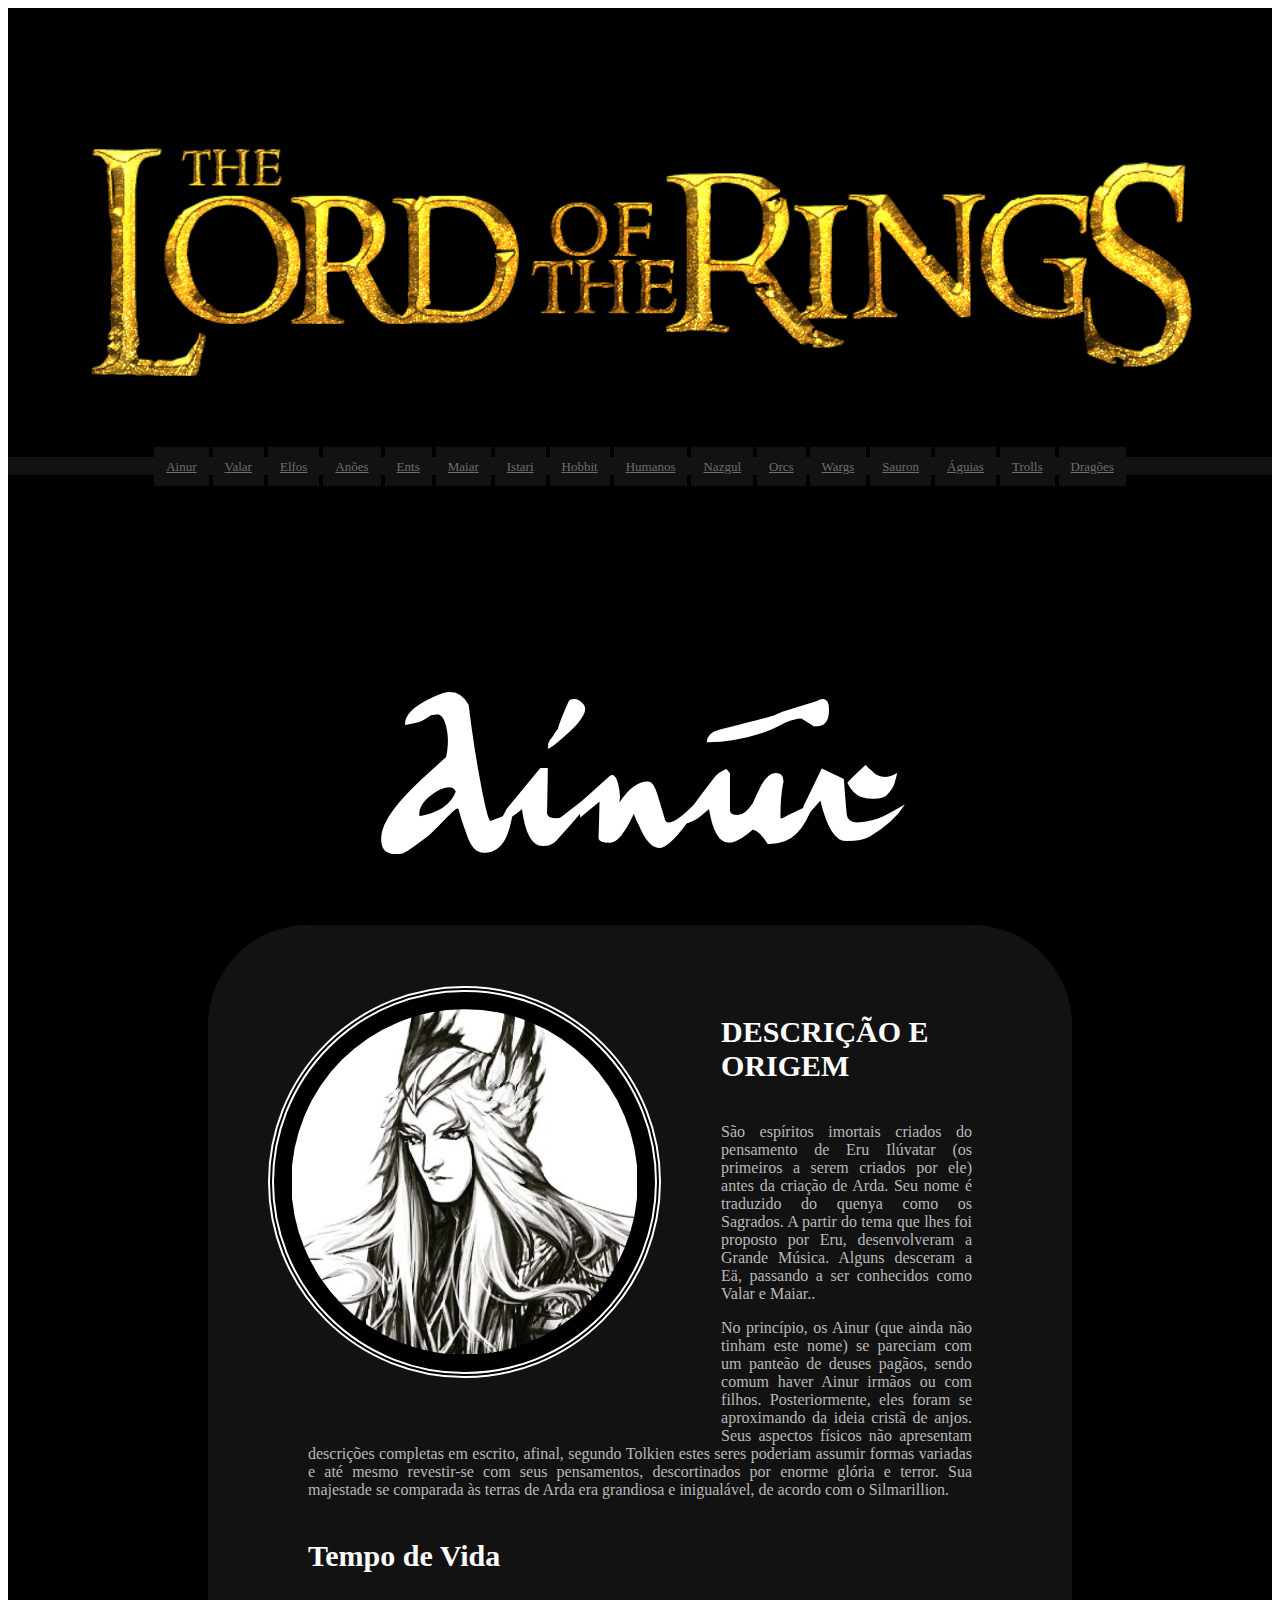
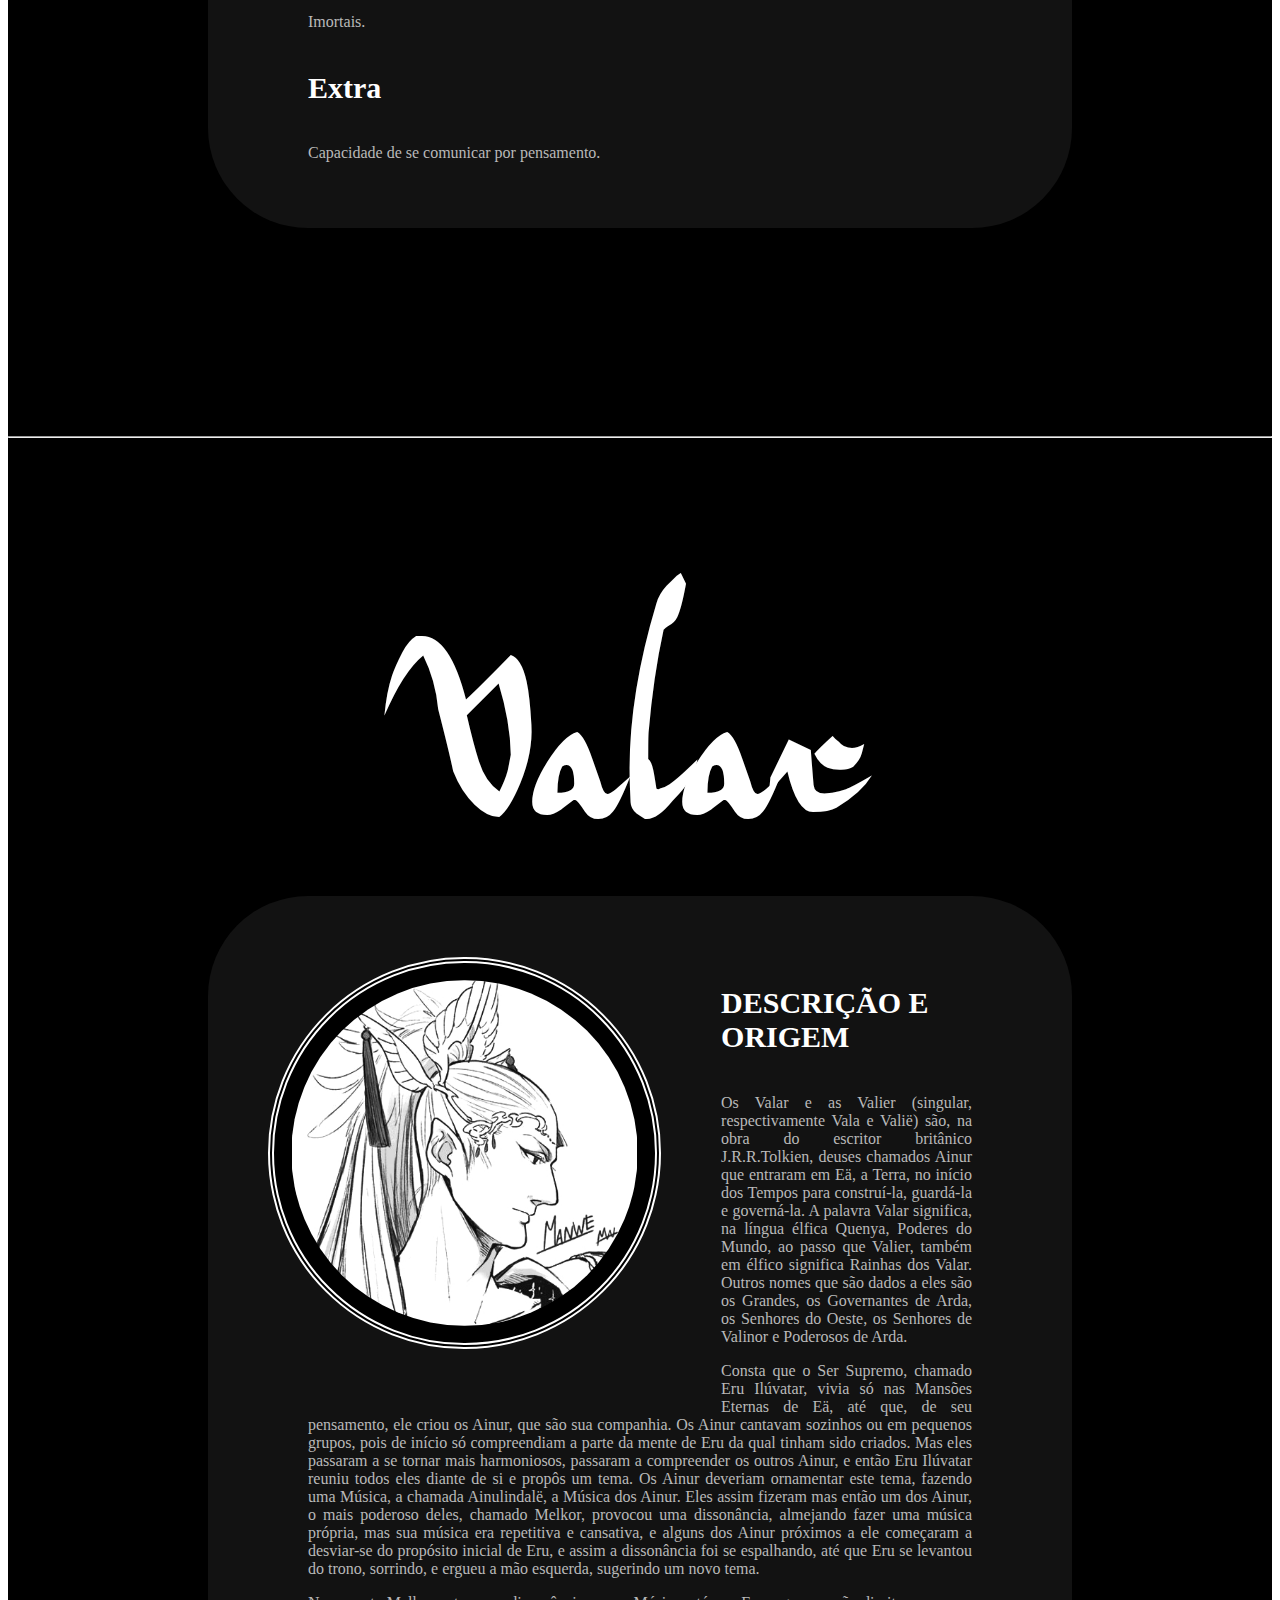
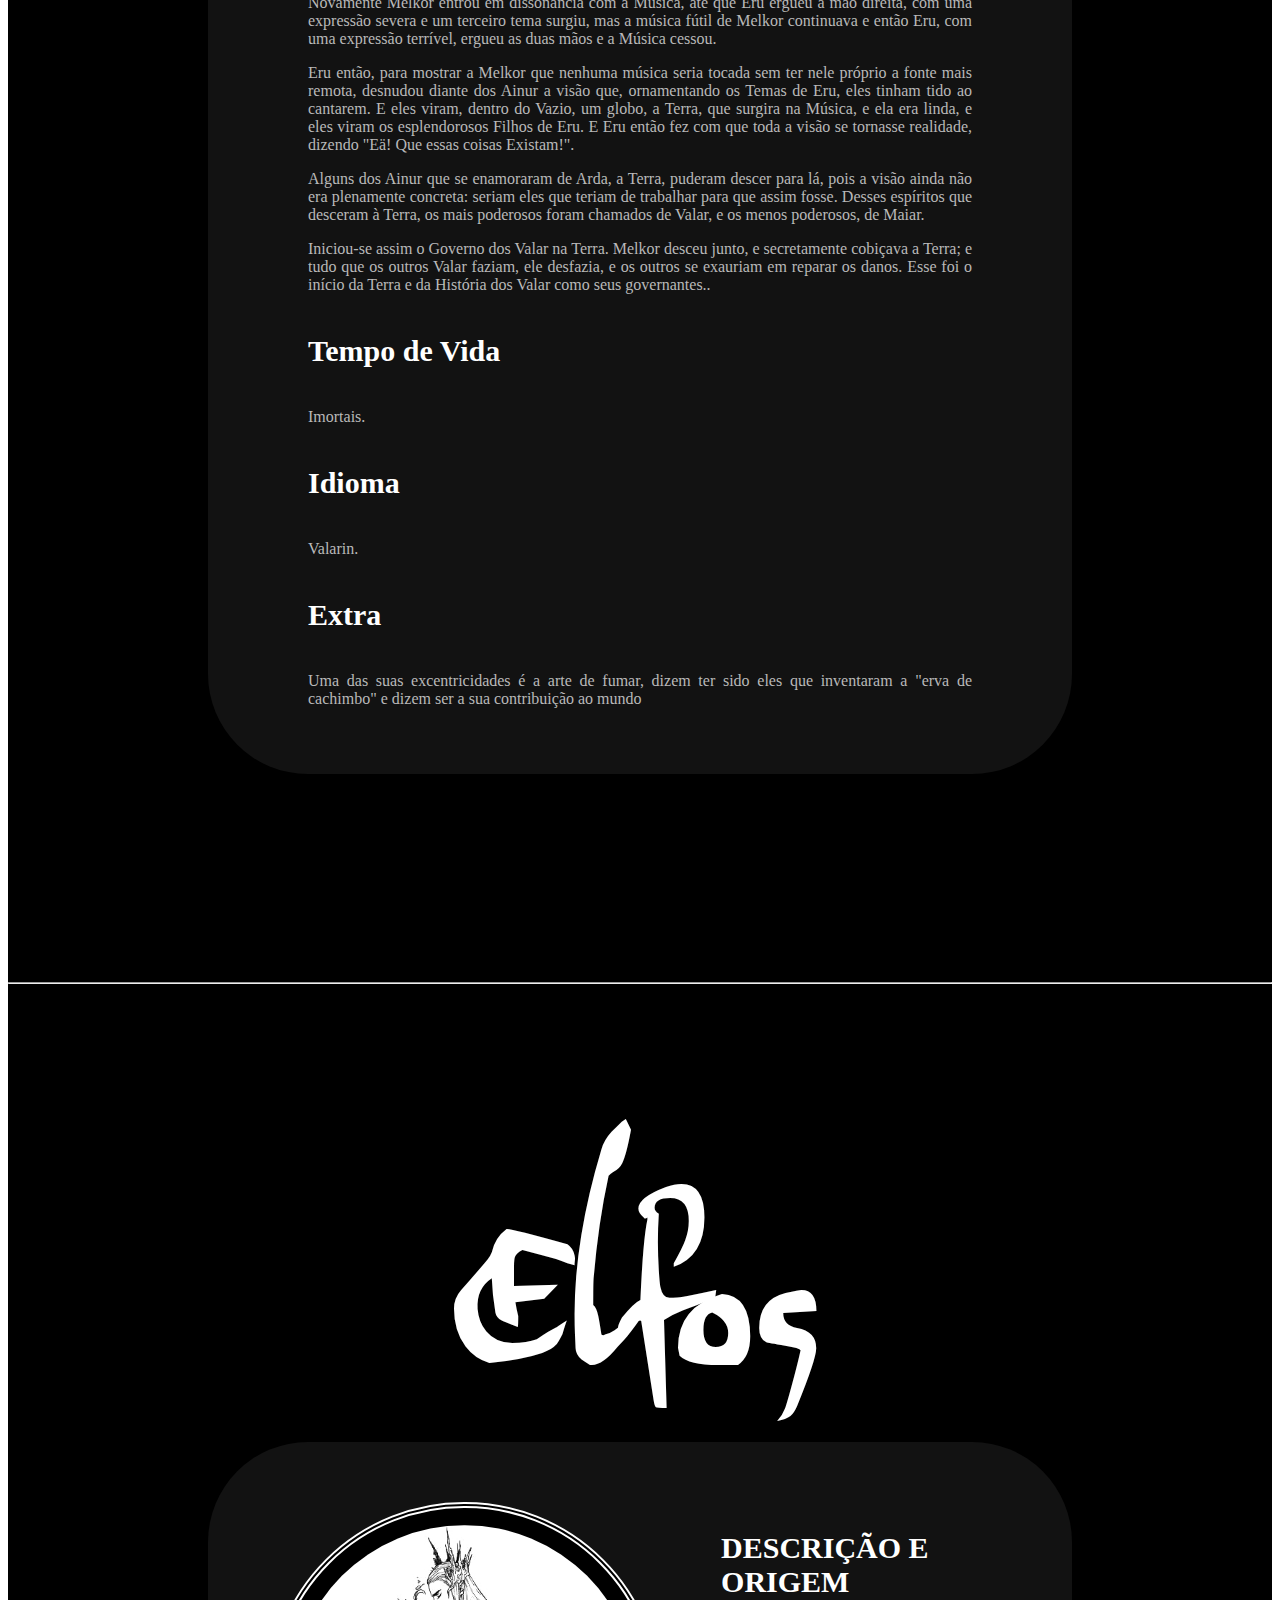
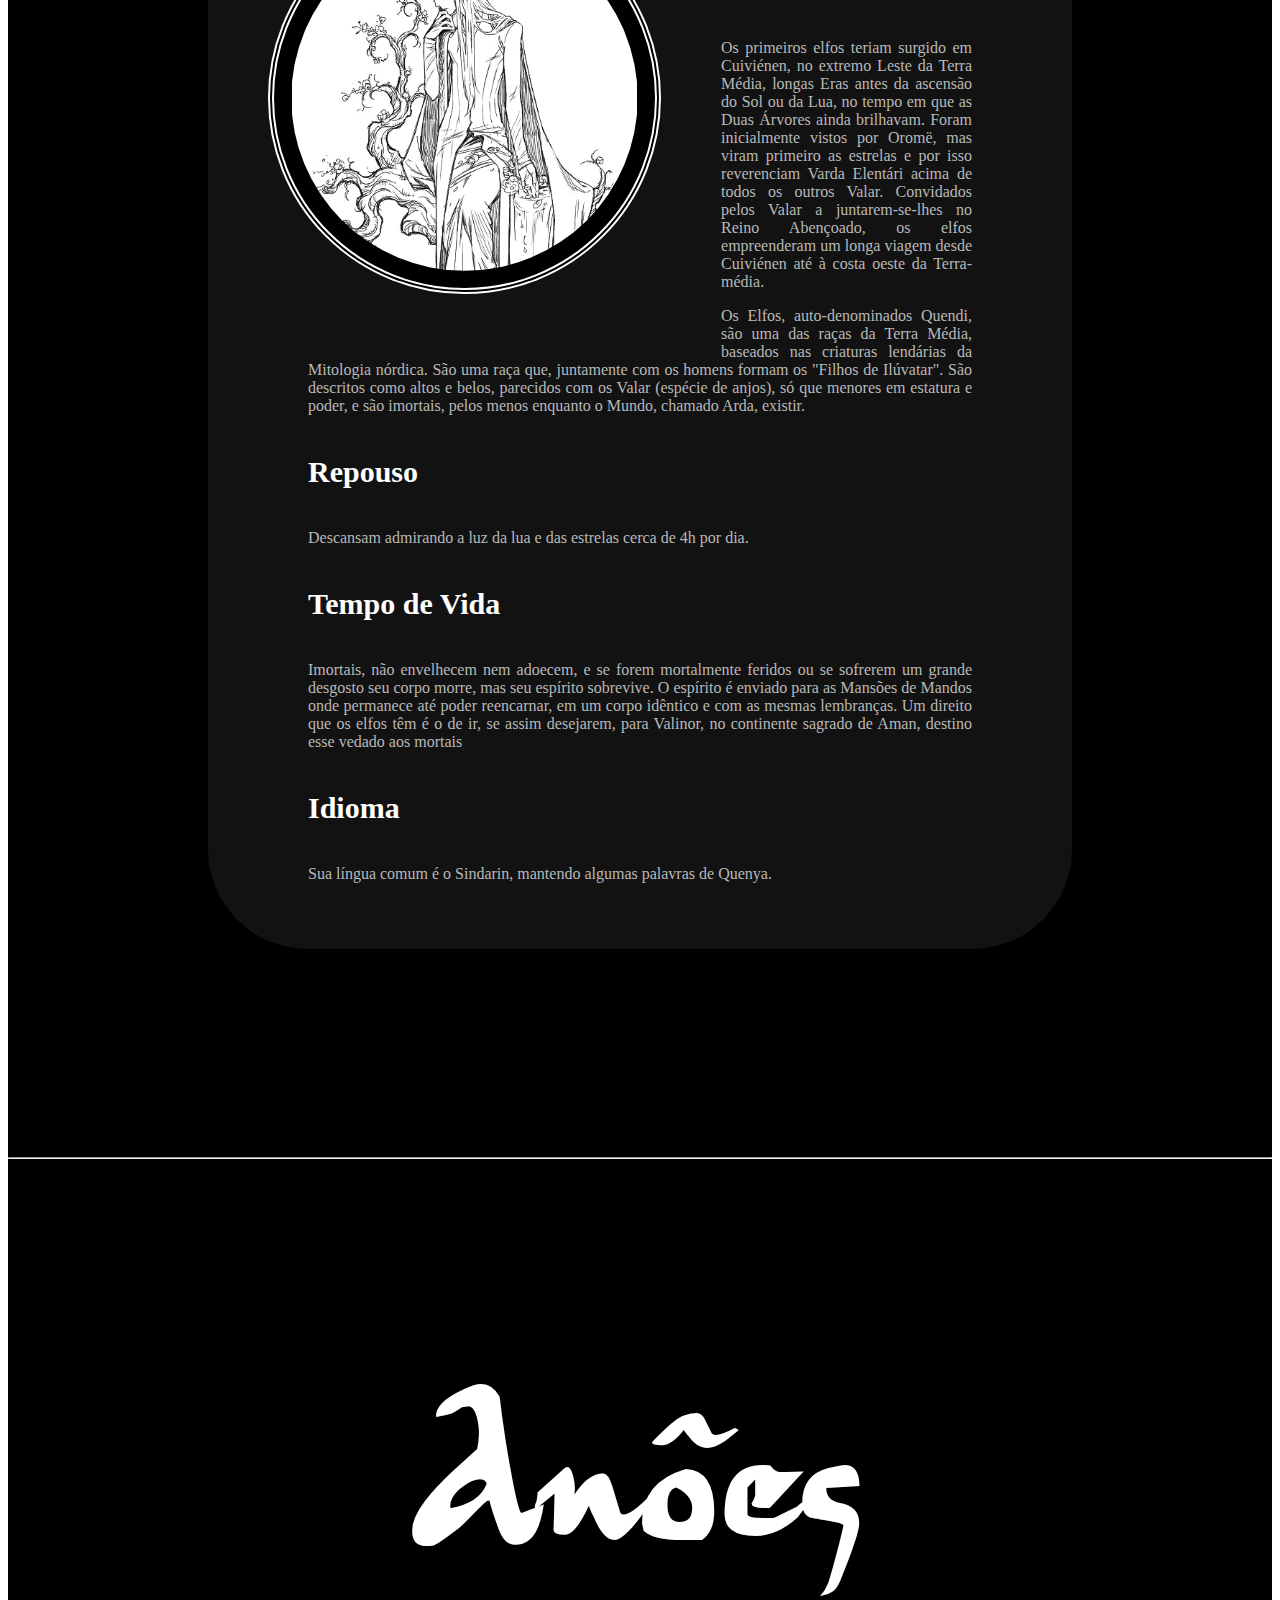
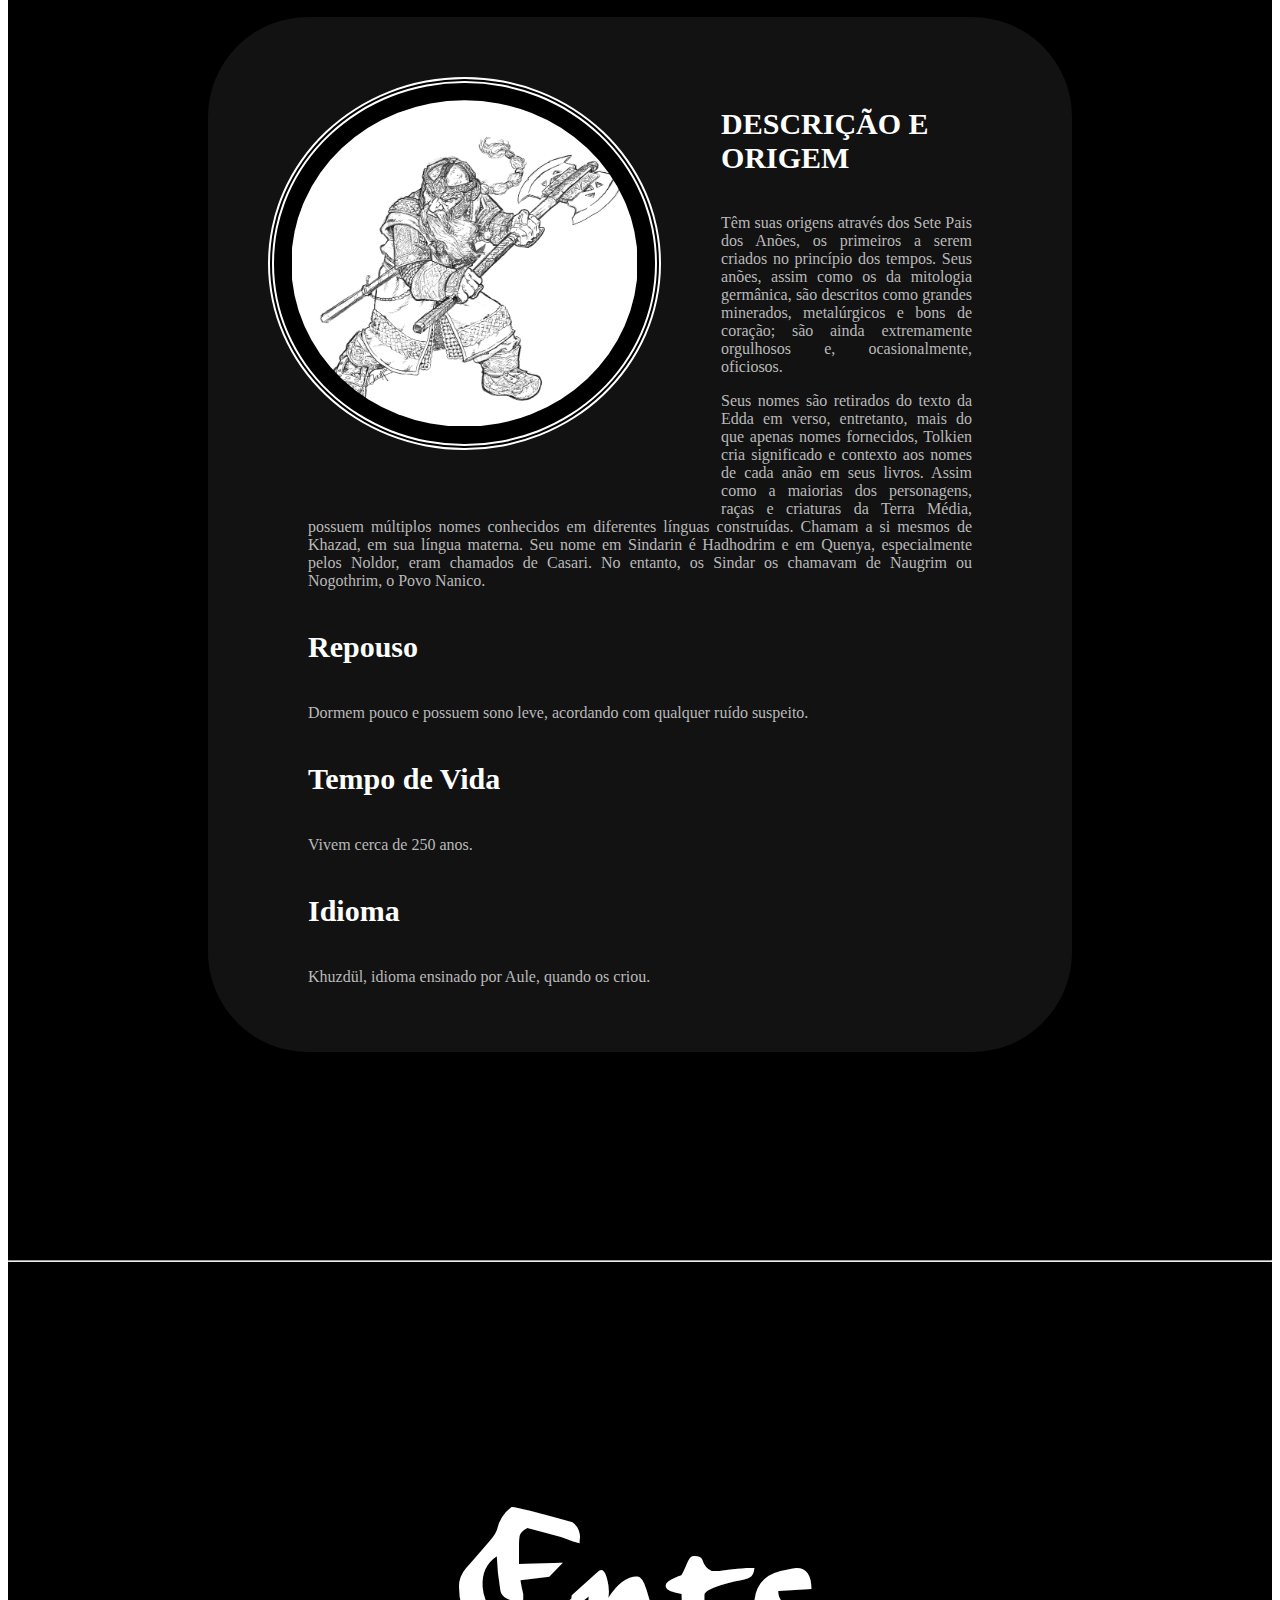
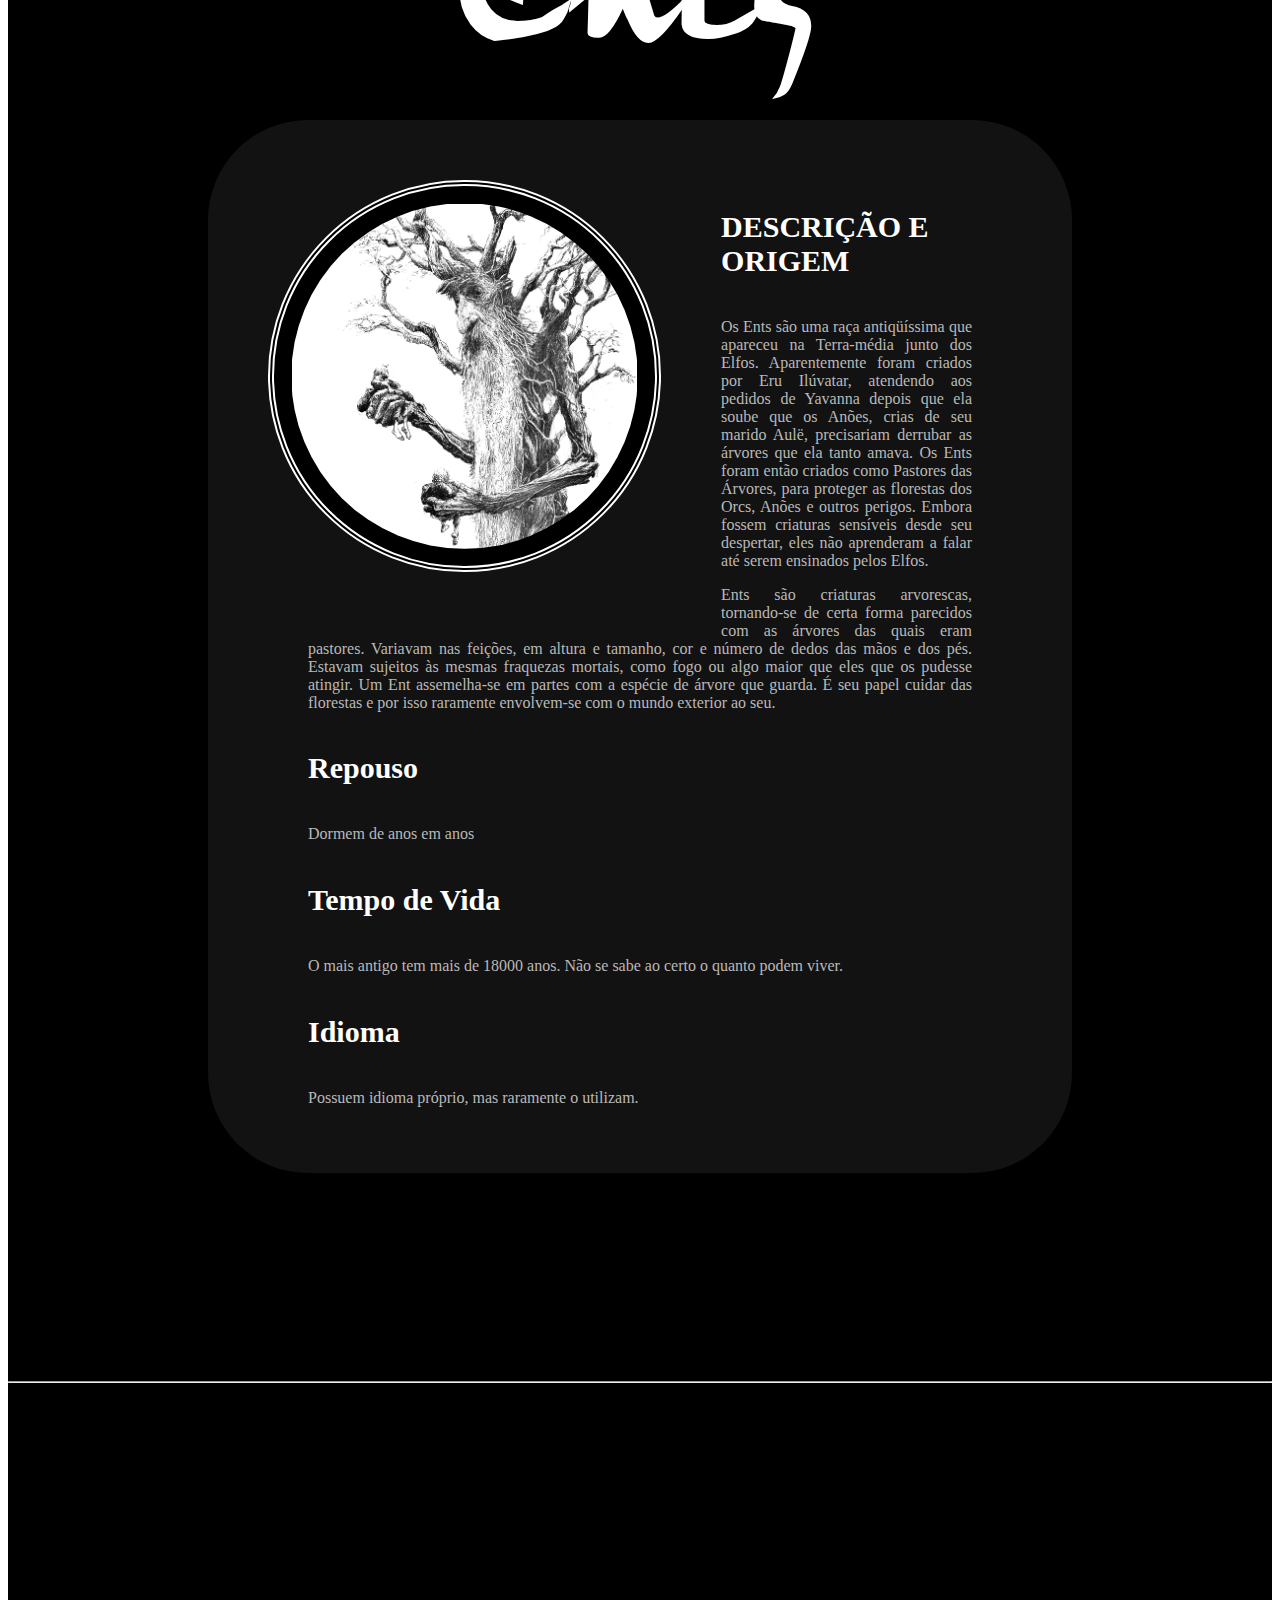
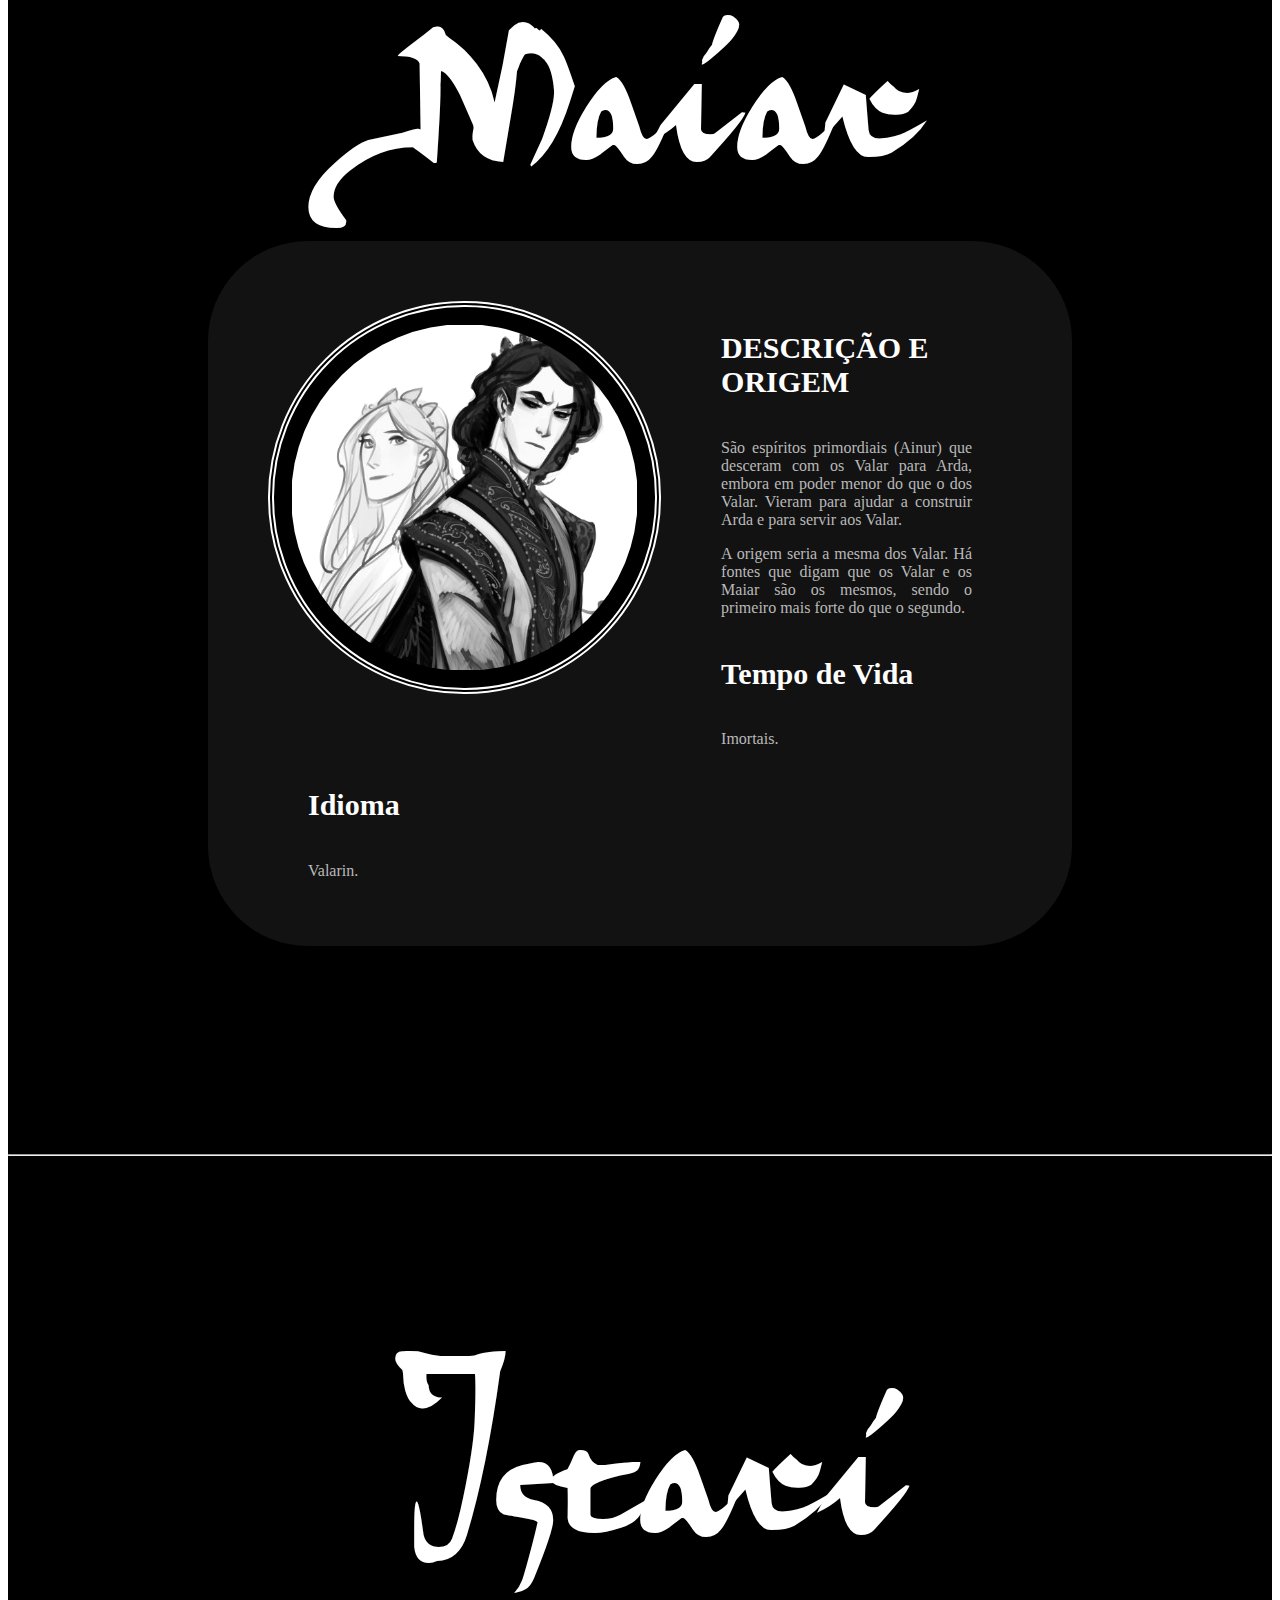
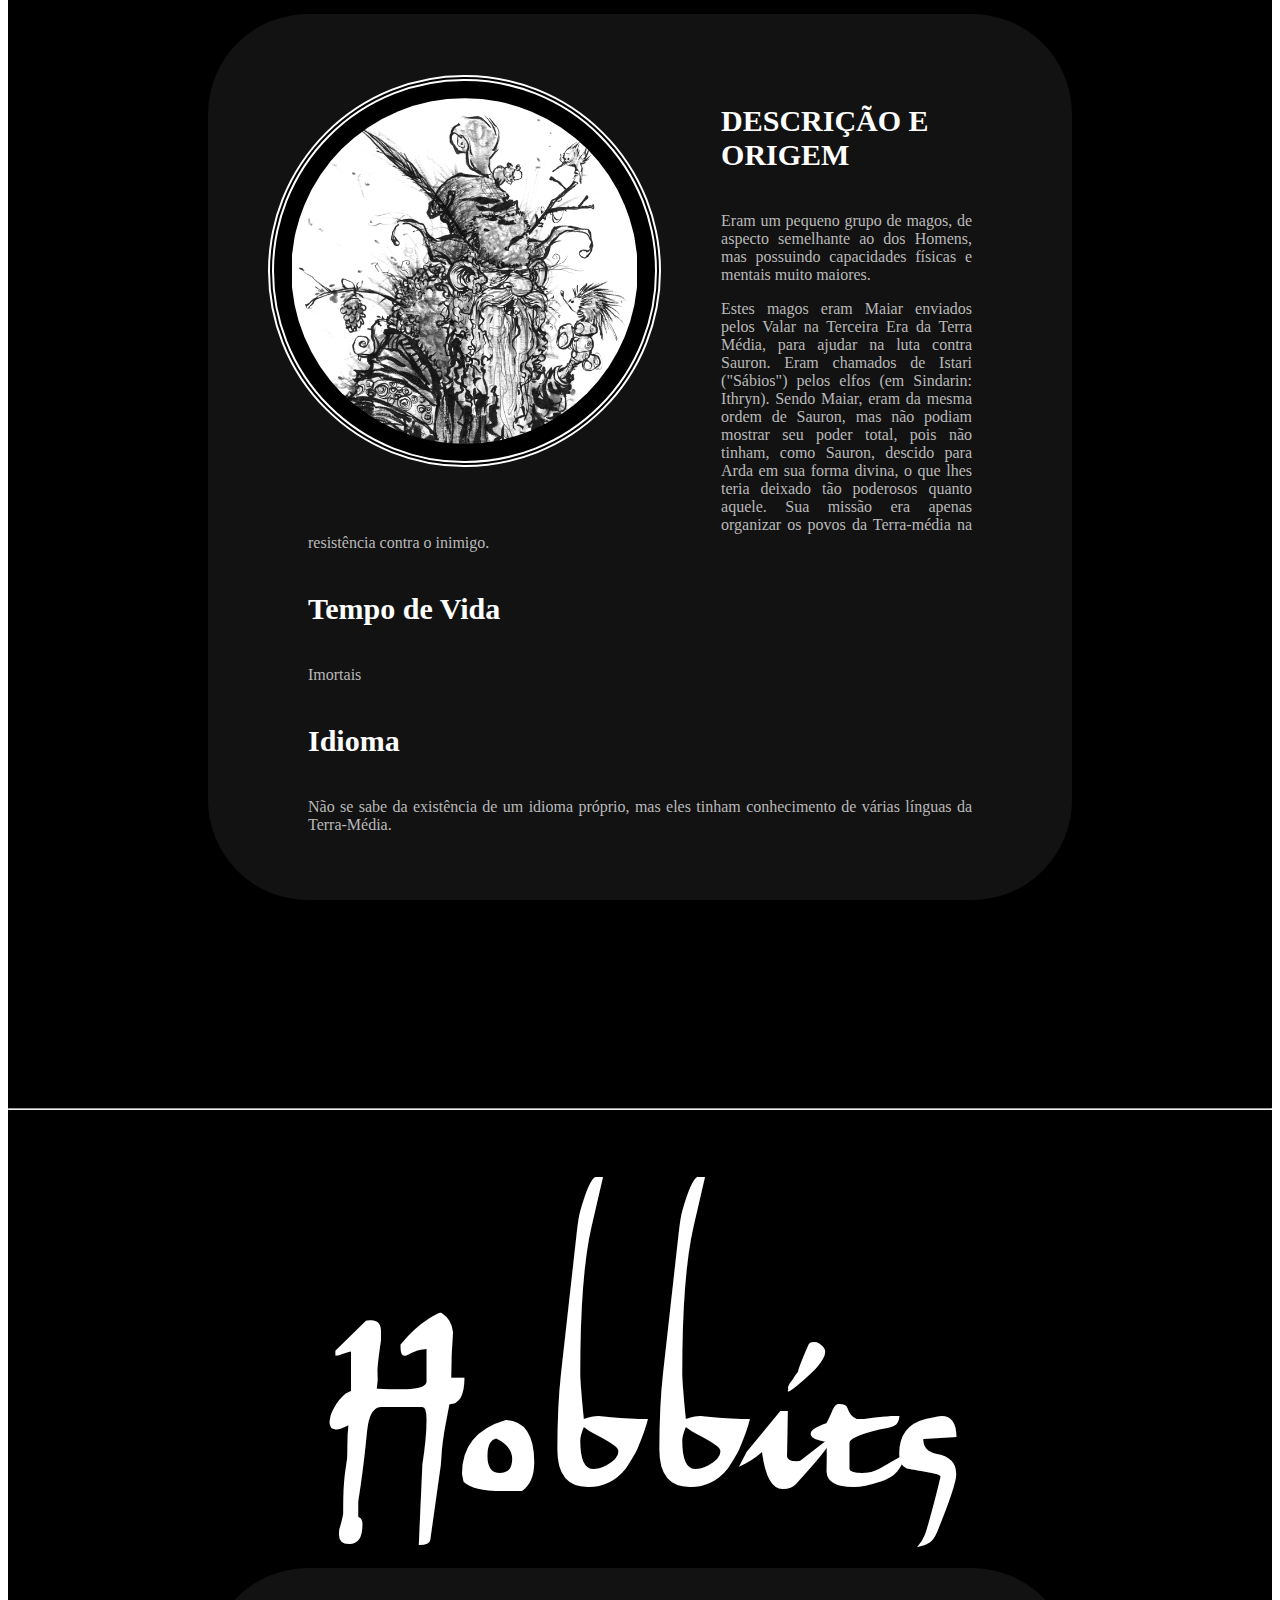
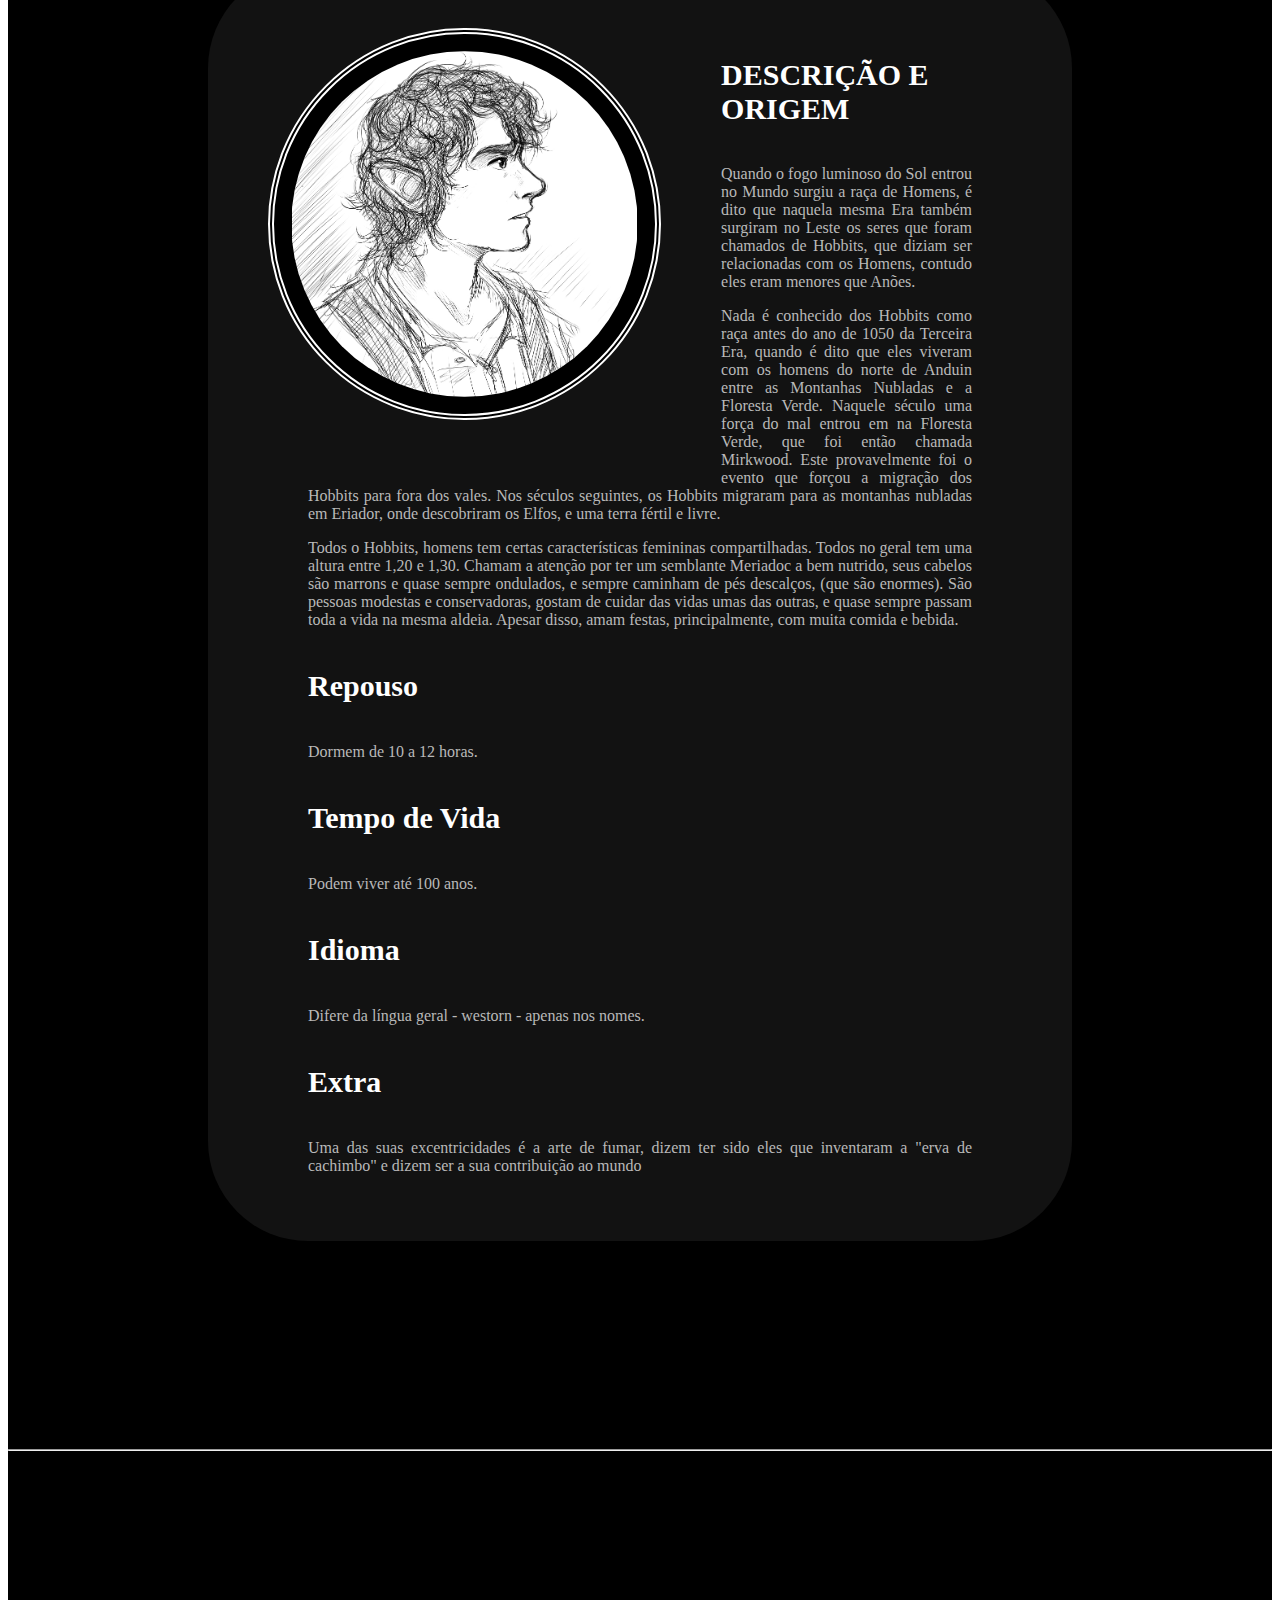
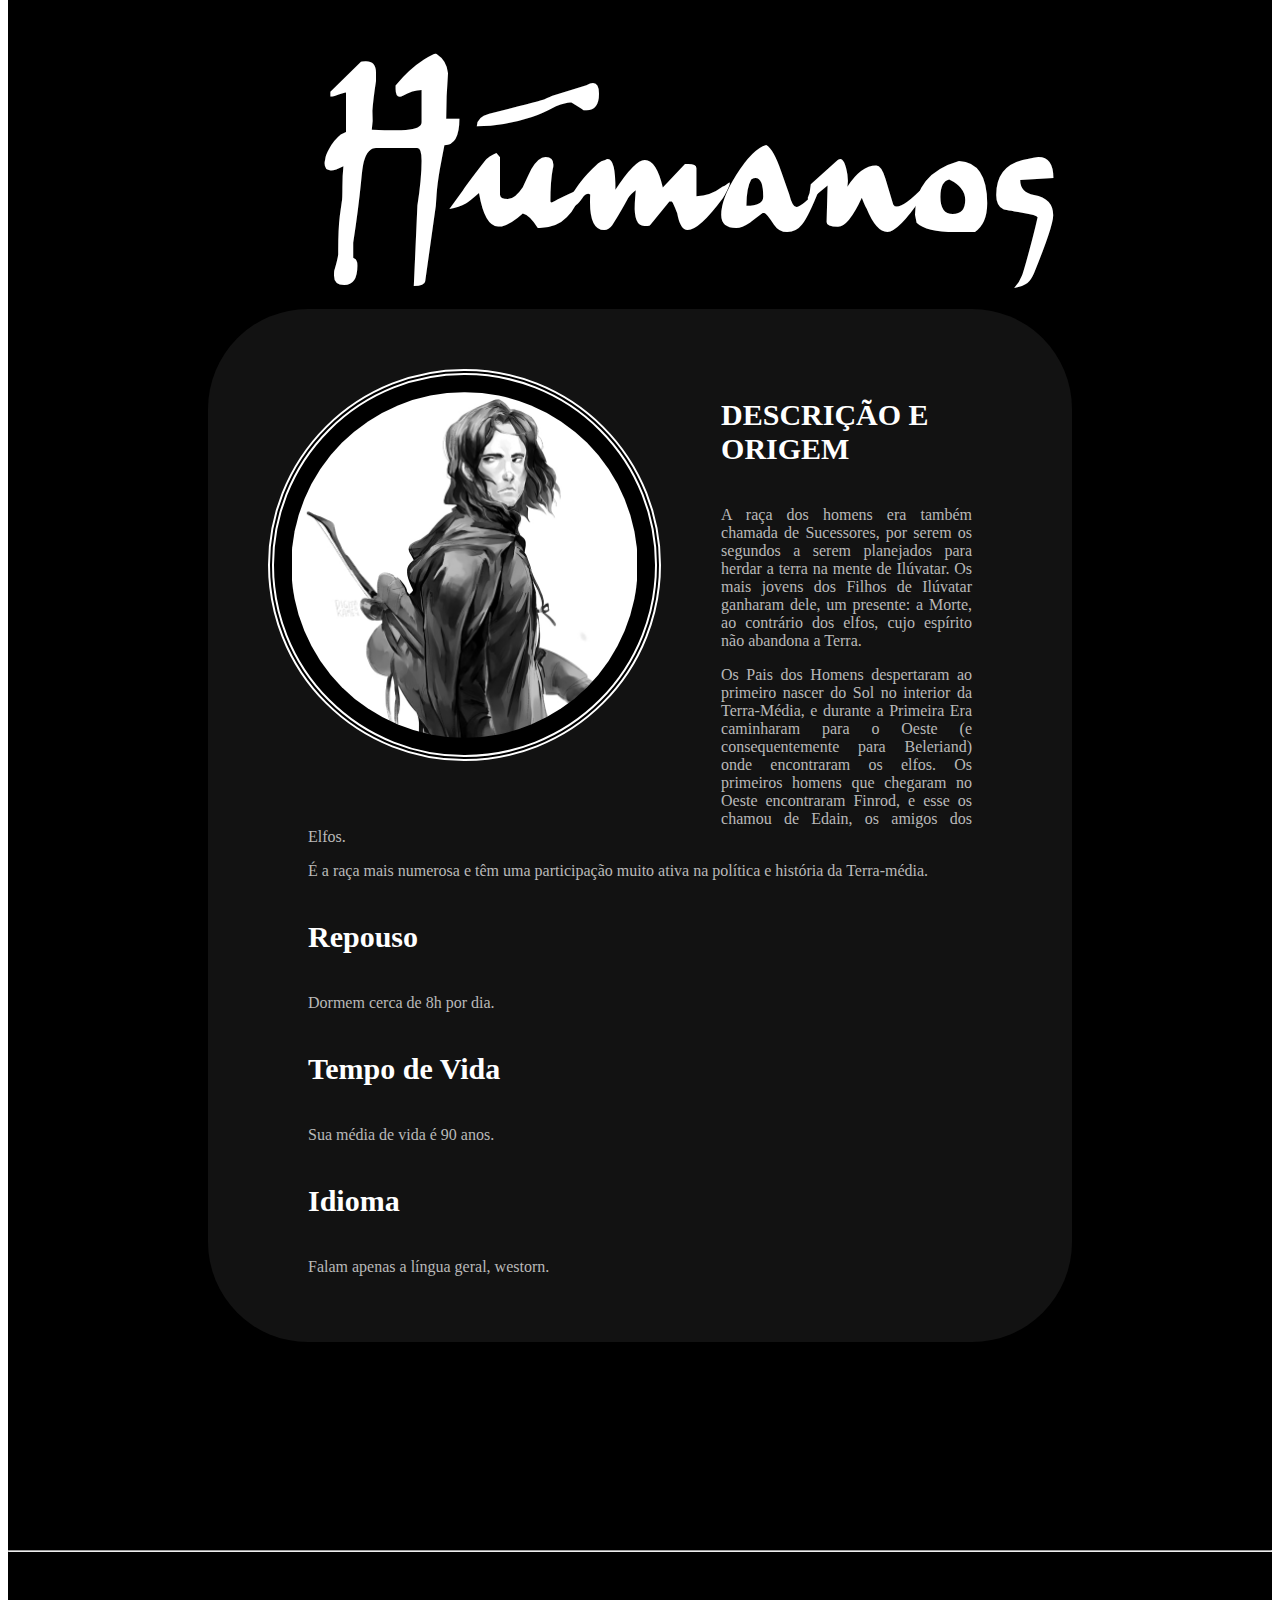
==== Bestiario.html @ ef3ffac9 "ajustes" ====
<!DOCTYPE html>
<html>
<head>
    <meta charset="UTF-8">
	<title>Lord of Rings</title>
	<link rel="stylesheet" href="Bestiario2.css" /> 
</head>
<body>
   <div style="background-color: black; padding: 50px 0px 50px 0px; border-radius: 0px;">
   <center><img style="padding:70px 0px 60px 0px;"src="titulo.png" width="90%"></center>
         <div style="background-color: #121212; padding: 0px 0px 0px 0px; border-radius: 0px;">
        <center><nav id="menu">

            <a href="#ainur">Ainur</a>       
            <a href="#valar">Valar</a>
            <a href="#elfos">Elfos</a> 
            <a href="#anoes">Anões</a> 
            <a href="#ents"> Ents</a> 
            <a href="#maiar">Maiar</a>
            <a href="#istari">Istari</a>
            <a href="#hobbit">Hobbit</a> 
            <a href="#humanos">Humanos</a> 
            <a href="#nazgul">Nazgul</a> 
            <a href="#orcs">Orcs</a> 
            <a href="#wargs">Wargs</a>
            <a href="#sauron">Sauron</a> 
            <a href="#aguias">Águias</a> 
            <a href="#trolls">Trolls</a>  
            <a href="#dragoes">Dragões</a> 
         </nav></center>
         </div>
     

    <article class="texto">
    <header id ="ainur">Ainur</header> 
    <img class ="criatura" src="data/ainur.jpg">
	 <div><h4>DESCRIÇÃO E ORIGEM</h4>
	 
	 <p> São espíritos imortais criados do pensamento de Eru Ilúvatar (os primeiros a serem criados por ele) antes da criação de Arda. Seu nome é traduzido do quenya como os Sagrados. A partir do tema que lhes foi proposto por Eru, desenvolveram a Grande Música. Alguns desceram a Eä, passando a ser conhecidos como Valar e Maiar.. </p>

	 <p> No princípio, os Ainur (que ainda não tinham este nome) se pareciam com um panteão de deuses pagãos, sendo comum haver Ainur irmãos ou com filhos. Posteriormente, eles foram se aproximando da ideia cristã de anjos. Seus aspectos físicos não apresentam descrições completas em escrito, afinal, segundo Tolkien estes seres poderiam assumir formas variadas e até mesmo revestir-se com seus pensamentos, descortinados por enorme glória e terror. Sua majestade se comparada às terras de Arda era grandiosa e inigualável, de acordo com o Silmarillion.
	 </p>
	 <h4>Tempo de Vida</h4>
	 <p> Imortais. </p>
	 <h4>Extra</h4>
	 <p> Capacidade de se comunicar por pensamento. </p>
	 </div>
     </article>
     <hr/>

    
    <article class="texto">
    <header id ="valar">Valar</header>
     <img class="criatura" src="data/valar.jpg">
	 <div><h4>DESCRIÇÃO E ORIGEM</h4>
	 <p> Os Valar e as Valier (singular, respectivamente Vala e Valië) são, na obra do escritor britânico J.R.R.Tolkien, deuses chamados Ainur que entraram em Eä, a Terra, no início dos Tempos para construí-la, guardá-la e governá-la. A palavra Valar significa, na língua élfica Quenya, Poderes do Mundo, ao passo que Valier, também em élfico significa Rainhas dos Valar. Outros nomes que são dados a eles são os Grandes, os Governantes de Arda, os Senhores do Oeste, os Senhores de Valinor e Poderosos de Arda. </p>

	 <p>Consta que o Ser Supremo, chamado Eru Ilúvatar, vivia só nas Mansões Eternas de Eä, até que, de seu pensamento, ele criou os Ainur, que são sua companhia. Os Ainur cantavam sozinhos ou em pequenos grupos, pois de início só compreendiam a parte da mente de Eru da qual tinham sido criados. Mas eles passaram a se tornar mais harmoniosos, passaram a compreender os outros Ainur, e então Eru Ilúvatar reuniu todos eles diante de si e propôs um tema. Os Ainur deveriam ornamentar este tema, fazendo uma Música, a chamada Ainulindalë, a Música dos Ainur. Eles assim fizeram mas então um dos Ainur, o mais poderoso deles, chamado Melkor, provocou uma dissonância, almejando fazer uma música própria, mas sua música era repetitiva e cansativa, e alguns dos Ainur próximos a ele começaram a desviar-se do propósito inicial de Eru, e assim a dissonância foi se espalhando, até que Eru se levantou do trono, sorrindo, e ergueu a mão esquerda, sugerindo um novo tema.  </p>
	 <p>Novamente Melkor entrou em dissonância com a Música, até que Eru ergueu a mão direita, com uma expressão severa e um terceiro tema surgiu, mas a música fútil de Melkor continuava e então Eru, com uma expressão terrível, ergueu as duas mãos e a Música cessou. </p>

      <p> Eru então, para mostrar a Melkor que nenhuma música seria tocada sem ter nele próprio a fonte mais remota, desnudou diante dos Ainur a visão que, ornamentando os Temas de Eru, eles tinham tido ao cantarem. E eles viram, dentro do Vazio, um globo, a Terra, que surgira na Música, e ela era linda, e eles viram os esplendorosos Filhos de Eru. E Eru então fez com que toda a visão se tornasse realidade, dizendo "Eä! Que essas coisas Existam!". </p>

      <p> Alguns dos Ainur que se enamoraram de Arda, a Terra, puderam descer para lá, pois a visão ainda não era plenamente concreta: seriam eles que teriam de trabalhar para que assim fosse. Desses espíritos que desceram à Terra, os mais poderosos foram chamados de Valar, e os menos poderosos, de Maiar.</p>

      <p>Iniciou-se assim o Governo dos Valar na Terra. Melkor desceu junto, e secretamente cobiçava a Terra; e tudo que os outros Valar faziam, ele desfazia, e os outros se exauriam em reparar os danos. Esse foi o início da Terra e da História dos Valar como seus governantes.. 
	 </p>
	 <h4>Tempo de Vida</h4>
	 <p> Imortais. </p>   
	 <h4>Idioma</h4>
	 <p> Valarin. </p>
	 <h4>Extra</h4>
	 <p> Uma das suas excentricidades é a arte de fumar, dizem ter sido eles que inventaram a "erva de cachimbo" e dizem ser a sua contribuição ao mundo </p>
	 </div>	
     </article>
     <hr/>
	
	
    <article class="texto">
    <header id ="elfos">Elfos</header>
    <img class="criatura" src="data/elfo.jpg">
	 <div><h4>DESCRIÇÃO E ORIGEM</h4>
	 <p> Os primeiros elfos teriam surgido em Cuiviénen, no extremo Leste da Terra Média, longas Eras antes da ascensão do Sol ou da Lua, no tempo em que as Duas Árvores ainda brilhavam. Foram inicialmente vistos por Oromë, mas viram primeiro as estrelas e por isso reverenciam Varda Elentári acima de todos os outros Valar. Convidados pelos Valar a juntarem-se-lhes no Reino Abençoado, os elfos empreenderam um longa viagem desde Cuiviénen até à costa oeste da Terra-média. </p>

	 <p>Os Elfos, auto-denominados Quendi, são uma das raças da Terra Média, baseados nas criaturas lendárias da Mitologia nórdica. São uma raça que, juntamente com os homens formam os "Filhos de Ilúvatar". São descritos como altos e belos, parecidos com os Valar (espécie de anjos), só que menores em estatura e poder, e são imortais, pelos menos enquanto o Mundo, chamado Arda, existir.</p> 
	 <h4>Repouso</h4>
	 <p> Descansam admirando a luz da lua e das estrelas cerca de 4h por dia. </p>
	 <h4>Tempo de Vida</h4>
	 <p> Imortais, não envelhecem nem adoecem, e se forem mortalmente feridos ou se sofrerem um grande desgosto seu corpo morre, mas seu espírito sobrevive. O espírito é enviado para as Mansões de Mandos onde permanece até poder reencarnar, em um corpo idêntico e com as mesmas lembranças. Um direito que os elfos têm é o de ir, se assim desejarem, para Valinor, no continente sagrado de Aman, destino esse vedado aos mortais </p>
	 <h4>Idioma</h4>
	 <p> Sua língua comum é o Sindarin, mantendo algumas palavras de Quenya. </p>
	 </div>
	 </article>
	 <hr/>

    
    <article class="texto">
    <header id="anoes">Anões</header>
    <img class="criatura" src="data/anao.jpg">
	 <div><h4>DESCRIÇÃO E ORIGEM</h4>

	 <p> Têm suas origens através dos Sete Pais dos Anões, os primeiros a serem criados no princípio dos tempos. Seus anões, assim como os da mitologia germânica, são descritos como grandes minerados, metalúrgicos e bons de coração; são ainda extremamente orgulhosos e, ocasionalmente, oficiosos. </p>

	 <p>Seus nomes são retirados do texto da Edda em verso, entretanto, mais do que apenas nomes fornecidos, Tolkien cria significado e contexto aos nomes de cada anão em seus livros. Assim como a maiorias dos personagens, raças e criaturas da Terra Média, possuem múltiplos nomes conhecidos em diferentes línguas construídas. Chamam a si mesmos de Khazad, em sua língua materna. Seu nome em Sindarin é Hadhodrim e em Quenya, especialmente pelos Noldor, eram chamados de Casari. No entanto, os Sindar os chamavam de Naugrim ou Nogothrim, o Povo Nanico. </p>

	 <h4>Repouso</h4>
	 <p> Dormem pouco e possuem sono leve, acordando com qualquer ruído suspeito. </p>
	 <h4>Tempo de Vida</h4>
	 <p> Vivem cerca de 250 anos. </p>

	 <h4>Idioma</h4>
	 <p> Khuzdül, idioma ensinado por Aule, quando os criou. </p>

		</div>
	 </article>
	 <hr/>

    
   <article class="texto">
   <header id="ents">Ents</header>
	 <img class="criatura" src="data/ent.jpg">
	 <div><h4>DESCRIÇÃO E ORIGEM</h4>
	  <p> Os Ents são uma raça antiqüíssima que apareceu na Terra-média junto dos Elfos. Aparentemente foram criados por Eru Ilúvatar, atendendo aos pedidos de Yavanna depois que ela soube que os Anões, crias de seu marido Aulë, precisariam derrubar as árvores que ela tanto amava. Os Ents foram então criados como Pastores das Árvores, para proteger as florestas dos Orcs, Anões e outros perigos. Embora fossem criaturas sensíveis desde seu despertar, eles não aprenderam a falar até serem ensinados pelos Elfos. </p>

      <p>Ents são criaturas arvorescas, tornando-se de certa forma parecidos com as árvores das quais eram pastores. Variavam nas feições, em altura e tamanho, cor e número de dedos das mãos e dos pés. Estavam sujeitos às mesmas fraquezas mortais, como fogo ou algo maior que eles que os pudesse atingir. Um Ent assemelha-se em partes com a espécie de árvore que guarda. É seu papel cuidar das florestas e por isso raramente envolvem-se com o mundo exterior ao seu. </p>

	 <h4>Repouso</h4>
	 <p> Dormem de anos em anos </p>
	
	 <h4>Tempo de Vida</h4>
	 <p> O mais antigo tem mais de 18000 anos. Não se sabe ao certo o quanto podem viver. </p>
	
	 <h4>Idioma</h4>
	 <p> Possuem idioma próprio, mas raramente o utilizam. </p>
	 </div>
     </article>
	 <hr/>

    
	<article class="texto">
	<header id ="maiar">Maiar</header>
	<img class="criatura" src="data/maiar.jpg">
	 <div><h4>DESCRIÇÃO E ORIGEM</h4>
	 <p> São espíritos primordiais (Ainur) que desceram com os Valar para Arda, embora em poder menor do que o dos Valar. Vieram para ajudar a construir Arda e para servir aos Valar. </p>

	 <p>A origem seria a mesma dos Valar. Há fontes que digam que os Valar e os Maiar são os mesmos, sendo o primeiro mais forte do que o segundo. 
	 </p>
	 <h4>Tempo de Vida</h4>
	 <p> Imortais. </p>
	 <h4>Idioma</h4>
	 <p> Valarin. </p>
	 </div> 	
     </article>
     <hr/>

    
    <article class="texto">
    <header id ="istari">Istari</header>
    <img class="criatura" src="data/istari.jpg">
	 <div><h4>DESCRIÇÃO E ORIGEM</h4>
	 <p> Eram um pequeno grupo de magos, de aspecto semelhante ao dos Homens, mas possuindo capacidades físicas e mentais muito maiores. </p>

	 <p>Estes magos eram Maiar enviados pelos Valar na Terceira Era da Terra Média, para ajudar na luta contra Sauron. Eram chamados de Istari ("Sábios") pelos elfos (em Sindarin: Ithryn). Sendo Maiar, eram da mesma ordem de Sauron, mas não podiam mostrar seu poder total, pois não tinham, como Sauron, descido para Arda em sua forma divina, o que lhes teria deixado tão poderosos quanto aquele. Sua missão era apenas organizar os povos da Terra-média na resistência contra o inimigo. 
	 </p>
	 <h4>Tempo de Vida</h4>
	 <p> Imortais </p>
	 <h4>Idioma</h4>
	 <p> Não se sabe da existência de um idioma próprio, mas eles tinham conhecimento de várias línguas da Terra-Média. </p>
	 </div>
     </article>
     <hr/>

    
	<article class="texto">
	<header id ="hobbit">Hobbits</header>
	<img class="criatura" src="data/hobbit.jpg">
	 <div>
	 <h4>DESCRIÇÃO E ORIGEM</h4>
	 <p> Quando o fogo luminoso do Sol entrou no Mundo surgiu a raça de Homens, é dito que naquela mesma Era também surgiram no Leste os seres que foram chamados de Hobbits, que diziam ser relacionadas com os Homens, contudo eles eram menores que Anões. </p>

	 <p>Nada é conhecido dos Hobbits como raça antes do ano de 1050 da Terceira Era, quando é dito que eles viveram com os homens do norte de Anduin entre as Montanhas Nubladas e a Floresta Verde. Naquele século uma força do mal entrou em na Floresta Verde, que foi então chamada Mirkwood. Este provavelmente foi o evento que forçou a migração dos Hobbits para fora dos vales. Nos séculos seguintes, os Hobbits migraram para as montanhas nubladas em Eriador, onde descobriram os Elfos, e uma terra fértil e livre.  </p>
	 <p>Todos o Hobbits, homens tem certas características femininas compartilhadas. Todos no geral tem uma altura entre 1,20 e 1,30. Chamam a atenção por ter um semblante Meriadoc a bem nutrido, seus cabelos são marrons e quase sempre ondulados, e sempre caminham de pés descalços, (que são enormes). São pessoas modestas e conservadoras, gostam de cuidar das vidas umas das outras, e quase sempre passam toda a vida na mesma aldeia. Apesar disso, amam festas, principalmente, com muita comida e bebida. 
	 </p>
	 <h4>Repouso</h4>
	 <p> Dormem de 10 a 12 horas.</p>
	 <h4>Tempo de Vida</h4>
	 <p> Podem viver até 100 anos. </p>
	 <h4>Idioma</h4>
	 <p> Difere da língua geral - westorn - apenas nos nomes. </p>

	 <h4>Extra</h4>
	 <p> Uma das suas excentricidades é a arte de fumar, dizem ter sido eles que inventaram a "erva de cachimbo" e dizem ser a sua contribuição ao mundo </p>
	 </div>
		
	 </article>
	 <hr/>

    
	<article class="texto">
	<header id ="humanos">Humanos</header>
	<img class="criatura" src="data/humanos.jpg">
	 <div>
	 <h4>DESCRIÇÃO E ORIGEM</h4>
	 <p> A raça dos homens era também chamada de Sucessores, por serem os segundos a serem planejados para herdar a terra na mente de Ilúvatar. Os mais jovens dos Filhos de Ilúvatar ganharam dele, um presente: a Morte, ao contrário dos elfos, cujo espírito não abandona a Terra.</p>

     <p> Os Pais dos Homens despertaram ao primeiro nascer do Sol no interior da Terra-Média, e durante a Primeira Era caminharam para o Oeste (e consequentemente para Beleriand) onde encontraram os elfos. Os primeiros homens que chegaram no Oeste encontraram Finrod, e esse os chamou de Edain, os amigos dos Elfos.
     </p>

     <p>É a raça mais numerosa e têm uma participação muito ativa na política e história da Terra-média. </p>
	
	 <h4>Repouso</h4>
	 <p> Dormem cerca de 8h por dia.</p>

	 <h4>Tempo de Vida</h4>
	 <p> Sua média de vida é 90 anos. </p>
	 
	 <h4>Idioma</h4>
	 <p> Falam apenas a língua geral, westorn. </p>
	 </div>

		
	 </article>
	 <hr/>

    
	<article class="texto">
	<header id ="nazgul">Nazgul</header>
	<img class="criatura" src="data/nazgul.jpg">
	 <div>
	 <h4>DESCRIÇÃO E ORIGEM</h4>
	 <p> Os Nazgûl foram grandes reis dos homens que receberam nove Anéis de Poder. Com a forja do Um Anel, eles se tornaram escravos involuntários de Sauron e, eventualmente, seus principais tenentes. Depois de muitos anos o efeito dos anéis os transformaram em espectros invisíveis para todos menos para Sauron e para quem usasse o Um Anel. Eles viajaram para o exterior cobertos com capas pretas e armaduras de prata que lhes deu forma. Eles eram considerados como os "... servos mais terríveis" de Sauron, sendo o mais notável entre eles o Rei bruxo de Angmar, o guerreiro mais mortal das forças de Mordor. </p>
	 <p> Aos Nazgûl sem nome foram dados nomes não oficiais, tais como The Undying (O Imortal), The Tainted (O Contaminado), The Dark Marshal (O Marechal das Trevas), The Shadow Lord (O Senhor das Sombras), The Betrayer (O Traidor), The Dwimmerlaik (Senhor dos Nazgül), e The Knight of Umbar (O Cavaleiro da Umbar).
	 </p>
	 
	 <h4>Repouso</h4>
	 <p> Não sentem cansaço fadiga ou exaustão.</p>
	 
	 <h4>Tempo de Vida</h4>
	 <p> Seus espíritos são libertados quando Sauron é destruído. </p>
	
	 <h4>Idioma</h4>
	 <p> Língua negra de Modor, na sua forma mais antiga e pura. </p>
	 </div>
	 </article>
	 <hr/>

  
	<article class="texto">
	<header id ="orcs">Orcs</header>
	<img class="criatura" src="data/orc.jpg">
	 <div>
	 <h4>DESCRIÇÃO E ORIGEM</h4>
	 <p>  Morgoth, incapaz de criar seres independentes de sua vontade, torturou e mutilou Elfos, da divisão dos Avari, tornando-os orcs. </p>
	 <p>
	 	Embora sejam estúpidos, são retratados como seres infelizes, que odeiam todos, incluindo a si mesmos e aos seus mestres, que servem por medo. São incapazes de fazer coisas belas como os Elfos, mas conseguem criar instrumentos para ferir e destruir.
	 </p>

	 <p>São descritos como criaturas humanóides feias, geralmente menor do que os Humanos. Muitos têm braços compridos como macacos, e costas e pernas arqueadas. Seu sangue é negro e azedo, remanescências de corpos ressuscitados.
	 </p>
	 <h4>Repouso</h4>
	 <p> Dormem pouco, apenas o suficiente.</p>
	 <h4>Tempo de Vida</h4>
	 <p> Algumas evidências apontam para o fato de que se não são imortais, os orcs ao menos vivem muito. </p>
	 <h4>Idioma</h4>
	 <p> Os orcs não tinham língua própria, somente uma coletânea de palavras corrompidas oriundas de várias outras línguas. Entretanto, cada tribo desenvolveu dialetos que eram bastante diferentes entre si, de modo que quando necessário, eles usavam o Westron, a Língua Geral, embora com um sotaque cruel. Algumas palavras são oriundas da Língua Negra de Mordor, que passou a ser largamente usada na Terceira Era, quando Sauron retomou o poder. </p>
     </div>
	 </article>
	 <hr/>

    
    <article class="texto">
    <header id ="wargs">Wargs</header>
    <img class="criatura" src="data/war.jpg">
     <div>
	 <h4>DESCRIÇÃO E ORIGEM</h4>
	 <p>  Provido do inglês arcaico warg, os Wargs ou Lobos Selvagens são, na mitologia de Tolkien, uma espécie de lobo violento, que habita a Terra Média. Geralmente estão acompanhado de Orcs, a quem permitiram serem montados nas batalhas. É provável tenham descendidos dos lobos de caça da linhagem de Carcharoth da Primeira Era. Eles possuem uma aparência repugnante, que lembra um pouco um lobo/cachorro nas patas, no torso e no rabo. Porém, tem aquele aspecto de "zumbi" dos Orcs no geral. </p>
	 </div>
     </article>
     <hr/>

  
	<article class="texto">
	  <header id ="sauron">Sauron</header>
	<img class="criatura" src="data/sauron.jpg">
	 
	 <div><h4>DESCRIÇÃO E ORIGEM</h4>
	  <p> No início dos tempos, antes que os Valar entrassem em Arda (a Terra), Sauron era um dos mais poderosos maiar, aprendiz de Aulë.</p>
      <p> Sauron se sentiu atraído por Melkor, ou Morgoth,  tornando-se seu tenente mais fiel e sendo o segundo depois dele, mesmo quando o Vala foi derrotado e aprisionado nos confins do mundo.
      </p>
      <p> Na Primeira Era, ele aparece como antagonista de Beren e Lúthien na Balada de Leithian. Após a derrota de Morgoth, os Valar intimaram Sauron a comparecer em julgamento, onde seria tratada a sua pena. Depois que ela fosse cumprida, ele seria liberto e voltaria a viver em paz. Mas, com medo, Sauron fugiu da presença deles. Em pouco tempo Sauron, talvez pela ausência de seu senhor, tornou-se razoavelmente bom. Mas na solidão e numa espécie de exílio, começou a maquinar o mal. 
      </p>
	 
	 <h4>Repouso</h4>
	 <p> Descansa, periodicamente, de olhos abertos.</p>
	 <h4>Tempo de Vida</h4>
	 <p> É imortal por natureza, mas falece quando seu espírito é consumido. </p>
	 <h4>Idioma</h4>
	 <p> Sua própria língua, o idioma de Mordor. </p>
	 </div>	
	 </article>
	 <hr/>

    
	<article class="texto">
	<header id ="aguias">Águias</header>
	<img class="criatura" src="data/aguias.jpg">
	 <div>
  
	  <h4>DESCRIÇÃO E ORIGEM</h4>
	 
     	<p>As Águias eram imensas aves voadoras sapientes e que podiam falar. Muitas vezes referidas enfaticamente como as Grandes Águias, aparecem, geralmente e intencionalmente servindo como agentes de eucatástrofe ou deus ex machina, em várias partes de sua obra em várias partes de seu conto, de O Silmarillion e os relatos de Númenor para O Hobbit e O Senhor dos Anéis.</p>

        <p>Estas criaturas foram geralmente criadas para serem semelhantes as águias reais (por exemplo, como uma espécie independente da subfamília dos buteoninos), mas muito maiores. Em O Silmarillion, Thorondor é dito ter sido o maior deles e de todos os pássaros, com uma envergadura de 55 metros.</p>

        <h4>Extra</h4>
        <p>A diferença entre águias "comuns" e as Grandes Águias é destaque descrito em O Hobbit:
        <br/>
        " Águias não são pássaros gentis. Algumas são covardes e cruéis. Mas a raça antiga das montanhas do norte são as maiores de todas as aves, pois elas eram orgulhosas e fortes e de coração nobre. "</p>
        </div>
       
     </article>
     <hr/>

    
    <article class="texto">
    <header id ="trolls">Trolls</header>
    <img class="criatura" src="data/troll.jpg">
     	<div>
	 <h4>DESCRIÇÃO E ORIGEM</h4>
	 <p> Morgoth, o Valar maligno, criou os primeiros Trolls antes da Primeira Era. Eles eram fortes e cruéis, mas criaturas estúpidas. Sua grande fraqueza era virar pedra ao ver a luz do sol. Ninguém sabe como Morgoth conseguiu criá-los, embora Barbárvore disse que Trolls foram "feitos ... como uma cópia dos Ents", como Orcs eram cópias dos Elfos. Eles são provavelmente uma forma corrompida de alguma raça existente da Terra Média, como Morgoth e Sauron só poderiam corromper as criaturas que já existiam, e não criar uma nova vida. </p>

	 <h4>Tipos de Trolls</h4>
	 <ul>
			<li>Trolls de pedras</li>
			<li>Trolls das colinas</li>
			<li>Trolls das Cavernas</li>
			<li>Trolls das Montanhas</li>
			<li>Trolls das naves</li>
			<li>Olog-hai</li>
			<li>Troll-Homem</li>
		</ul>
	 

	 <h4>Idioma</h4>
	 <p> Falam com grossos acentos de Cockney. </p>
	 
	 <h4>Extra</h4>
	 <p> Gostam de comer carne (como carne de carneiro, hobbits e anões) e de beber cerveja. </p>
	 </div>
		
     </article>
     <hr/>

    
    <article class="texto">
    <header id ="dragoes">Dragões</header>
    <img class="criatura" src="data/dragoes.jpg">
     <div>
	 <h4>DESCRIÇÃO E ORIGEM</h4>
	 <p> Os dragões foram criados por Morgoth durante a Primeira Era, quando Glaurung, o primeiro dragão aparece. Porém durante as guerras, eles foram quase extintos. Porém, smaug foi o último dos dragões que mais tarde acaba encontrando a sua morte. com isso os dragões foram extintos da terra-média. </p>

	 <p>O primeiro dragão foi Glaurung, que surgiu a partir dos poços de inferno de Angband, como uma tempestade de vento e fogo como última defesa do reino de Dor Daedeloth. </p>
	 <h4>Extra</h4>
	 <p> Os dragões de Tolkien são capazes de se reproduzirem por conta própria, e em idades posteriores a charneca murchada é supostamente o seu terreno de desova. </p>
	  </div>
      </article>
      <hr/>
<center><footer>Desenvolvido por Thamires de Andrade para cadeira de Autoração Multimida 2 </footer></center>
<center><footer>Os textos e imagens foram retirados do Google </footer></center>
</div>
</body>
</html>
---- Bestiario2.css ----
@font-face {
font-family: "Felix Titling Regular";
src: url("/data/fontes/FELIXTI.eot"); /* para IE */
src: local("FELIXTI"), url("/data/fontes/FELIXTI.TTF") format("truetype");
}

@font-face {
font-family: "Herman Decanus AH";
src: url("/data/fontes/Herman Decanus AH.eot"); /* para IE */
src: local("Herman Decanus AH"), url("/data/fontes/Herman Decanus AH.ttf") format("truetype");
}


img.criatura{
	border-radius: 50%;
	background-color: black;
	float:left;
	padding: 2%;
	margin:7%;
	height:40%;
	width: 40%;
	border:6px double white;
}

  

div {
    
	border-radius: 100px;
	text-align: justify;
	background-color: #121212;
	padding: 50px 100px 50px 100px;	
}

 

h4{

 text-align: left;
 font-family: Felix Titling;
 color: white;
 font-size: 30px;
}


.texto{
	padding: 200px;
	font-family: georgia;
	color: #b9b9b9;
	background-color: black;
}

#menu a{ 
	padding: 12px 12px 12px 12px;
	background-color: #121212;
	font-family: Felix Titling;
	font-size: 13px;    
	color: #6e6e6e;    
}

#menu a:hover{
	color: white;  
}

header{

	font-family: Herman Decanus AH;
	font-size: 200px;
	line-height: 100px;
	text-align: center;
	color: white;
	background-color: black;
	padding: 50px 100px 100px 100px;
    
}

footer{
	font-family: georgia;
	color:white;
}
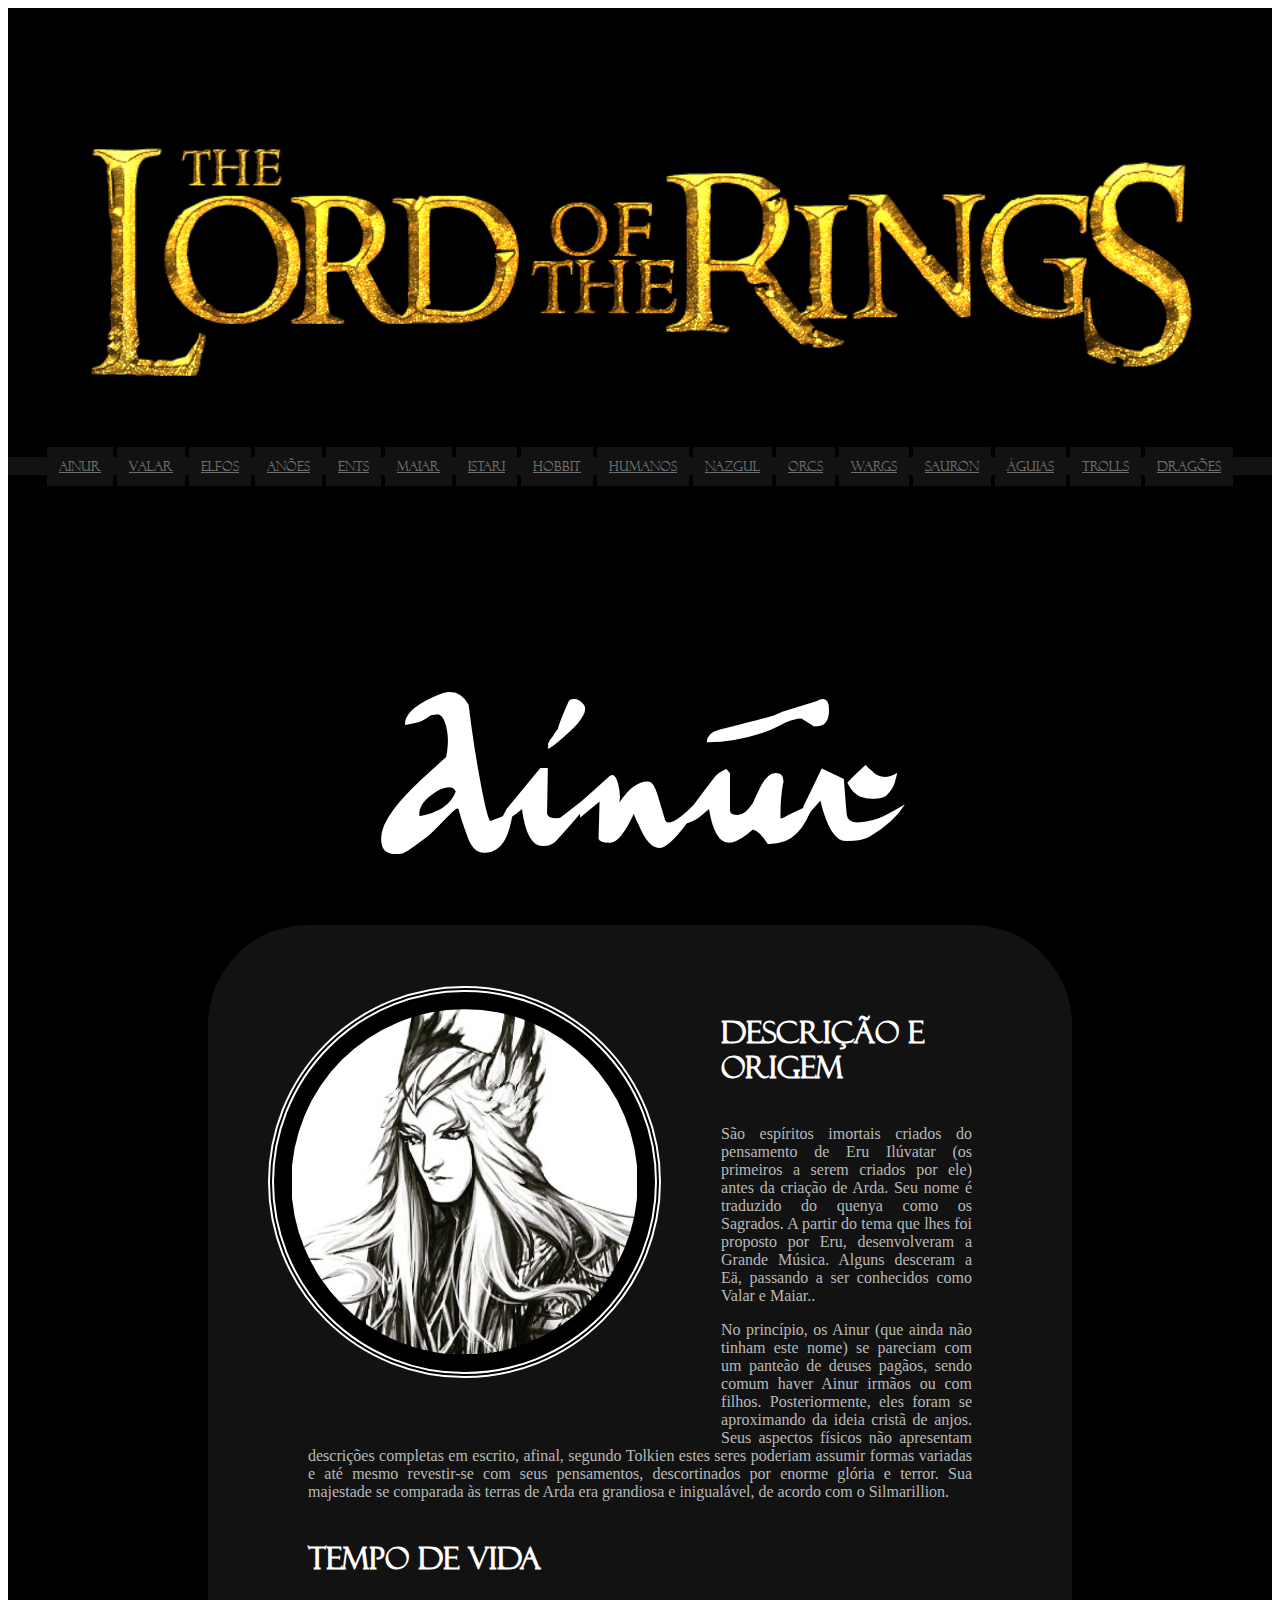
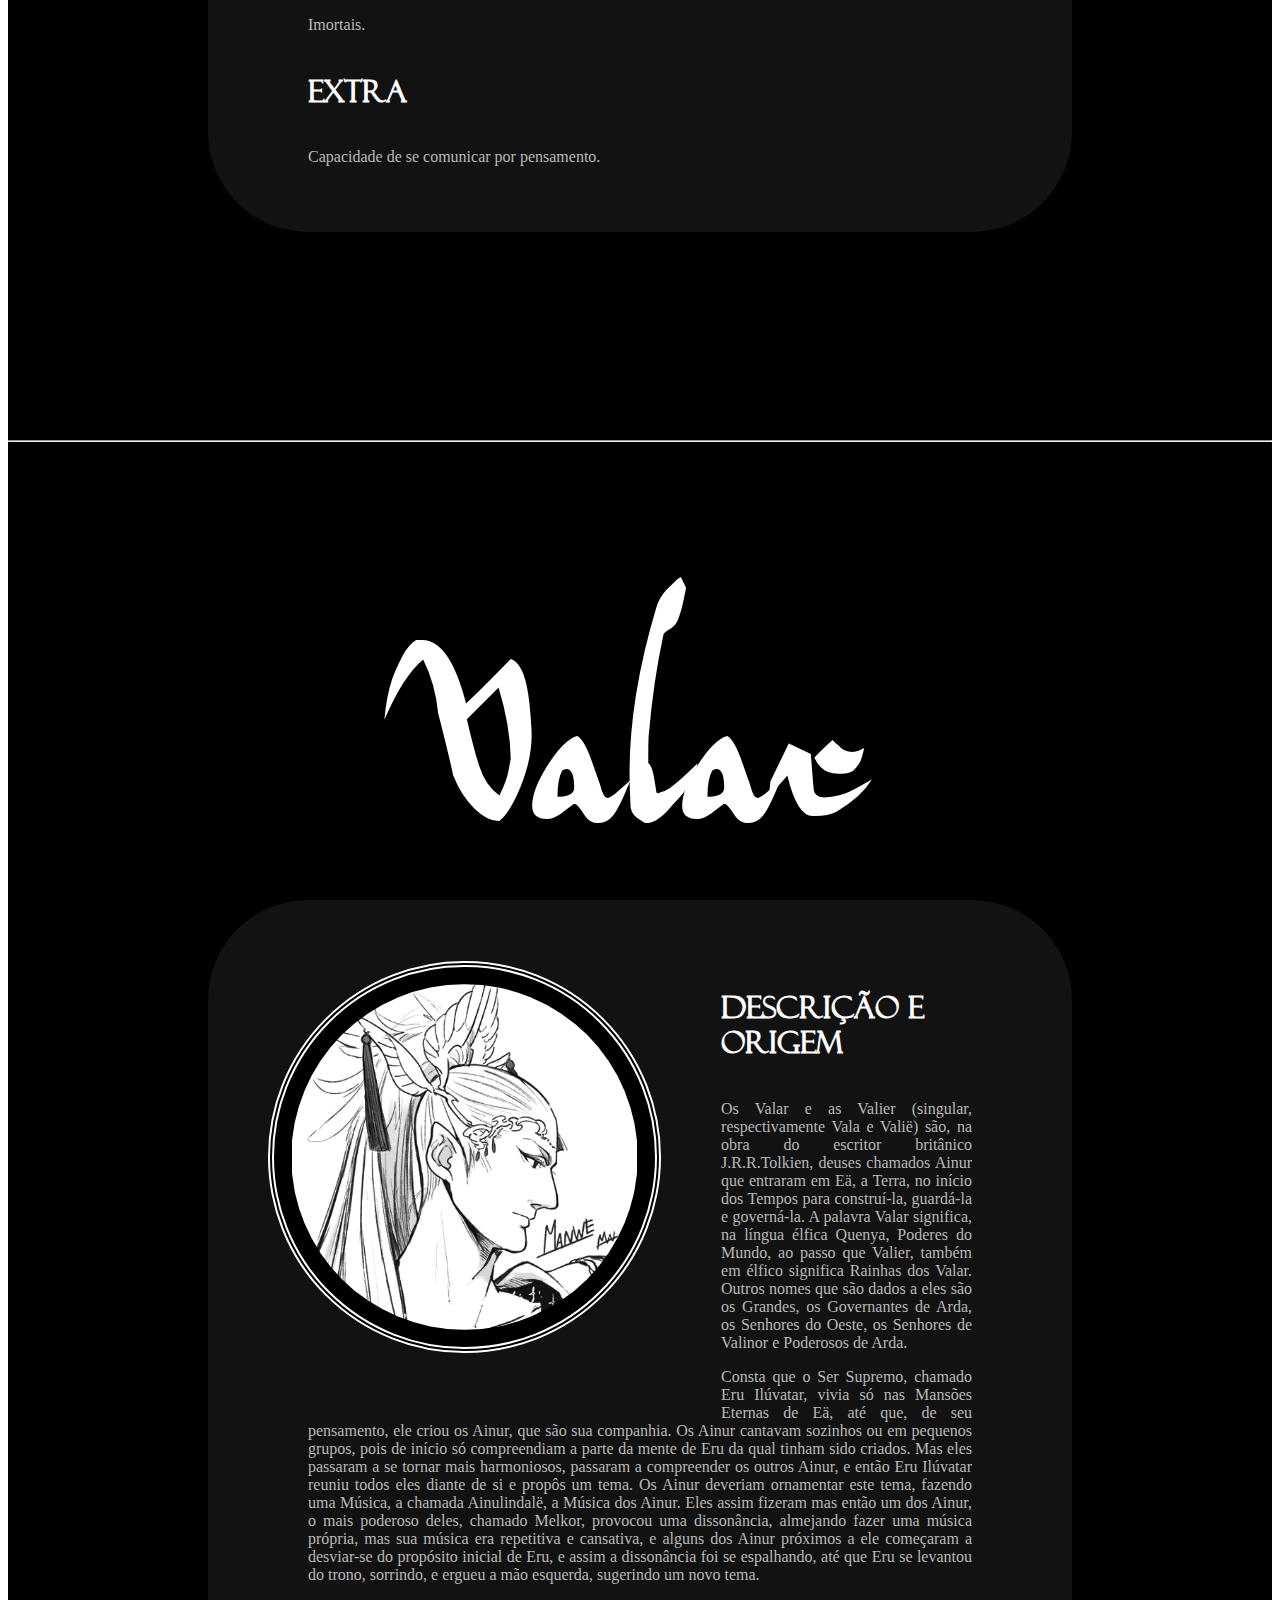
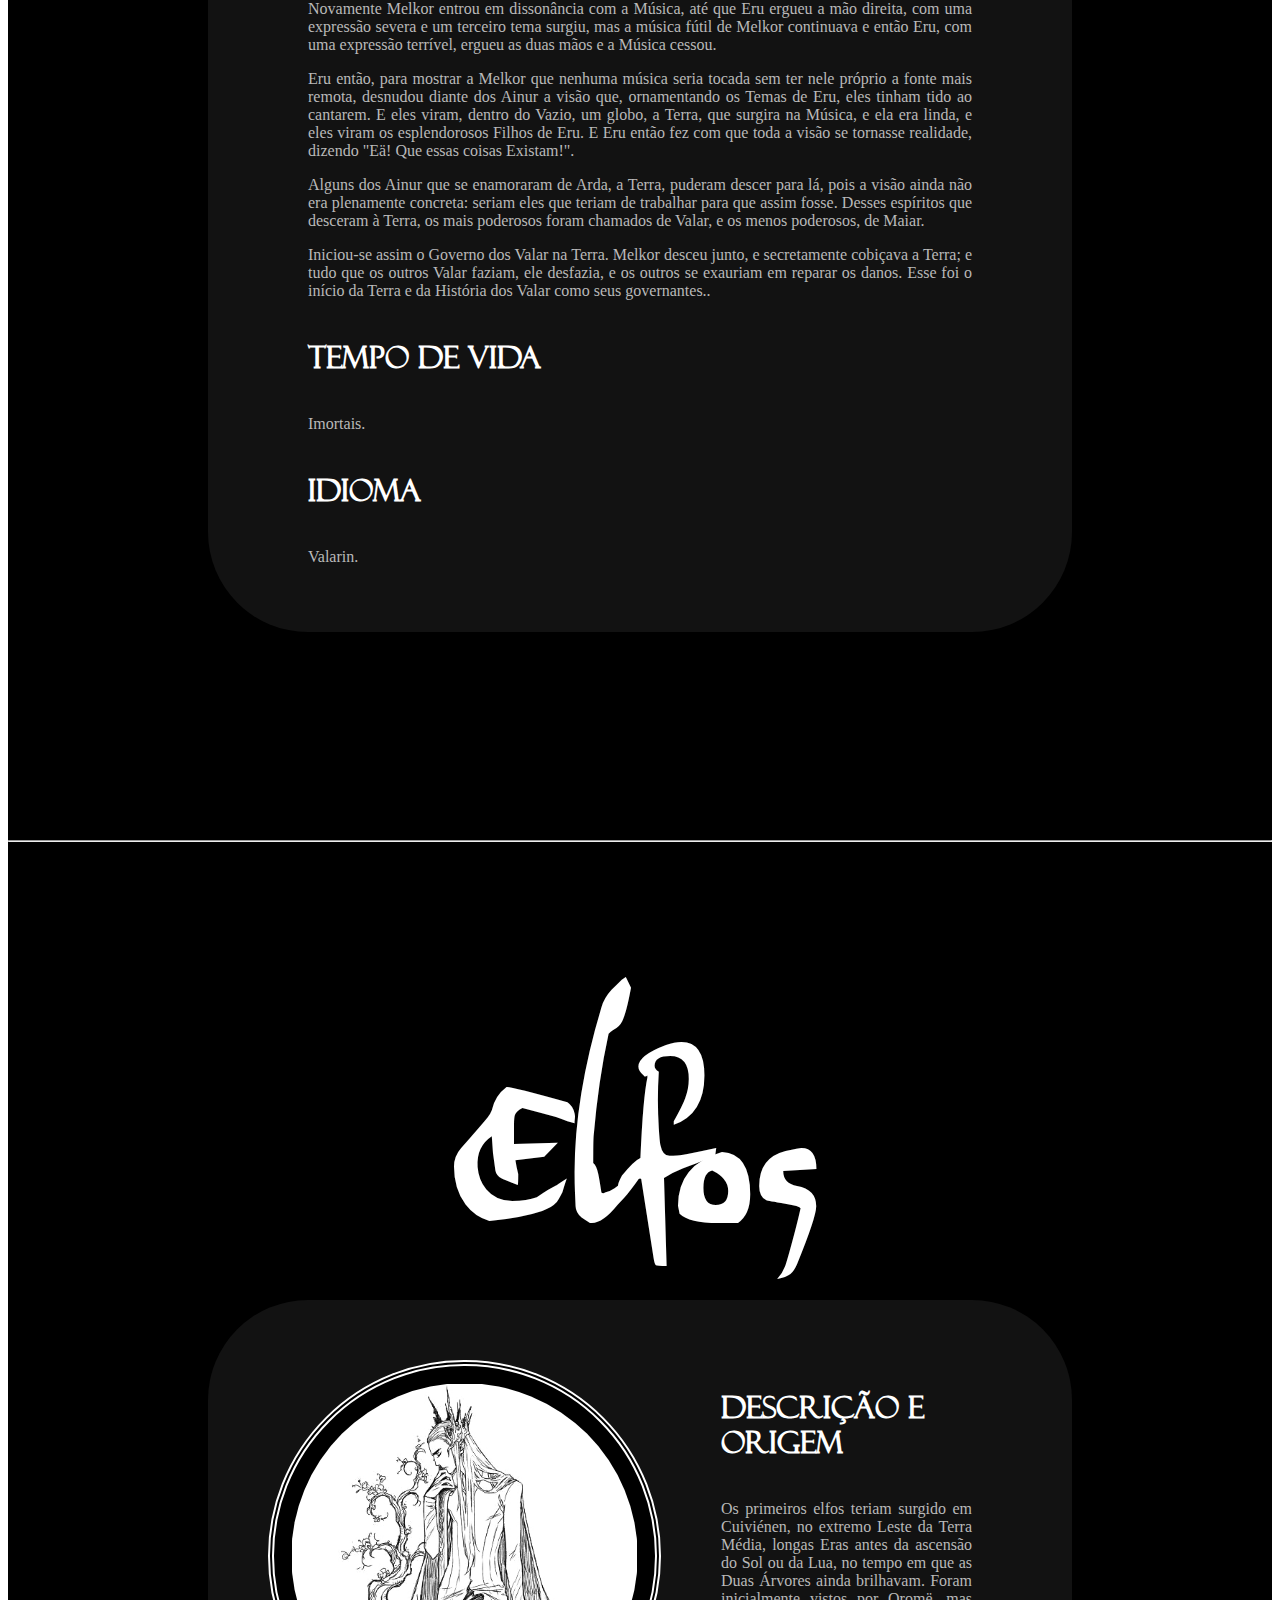
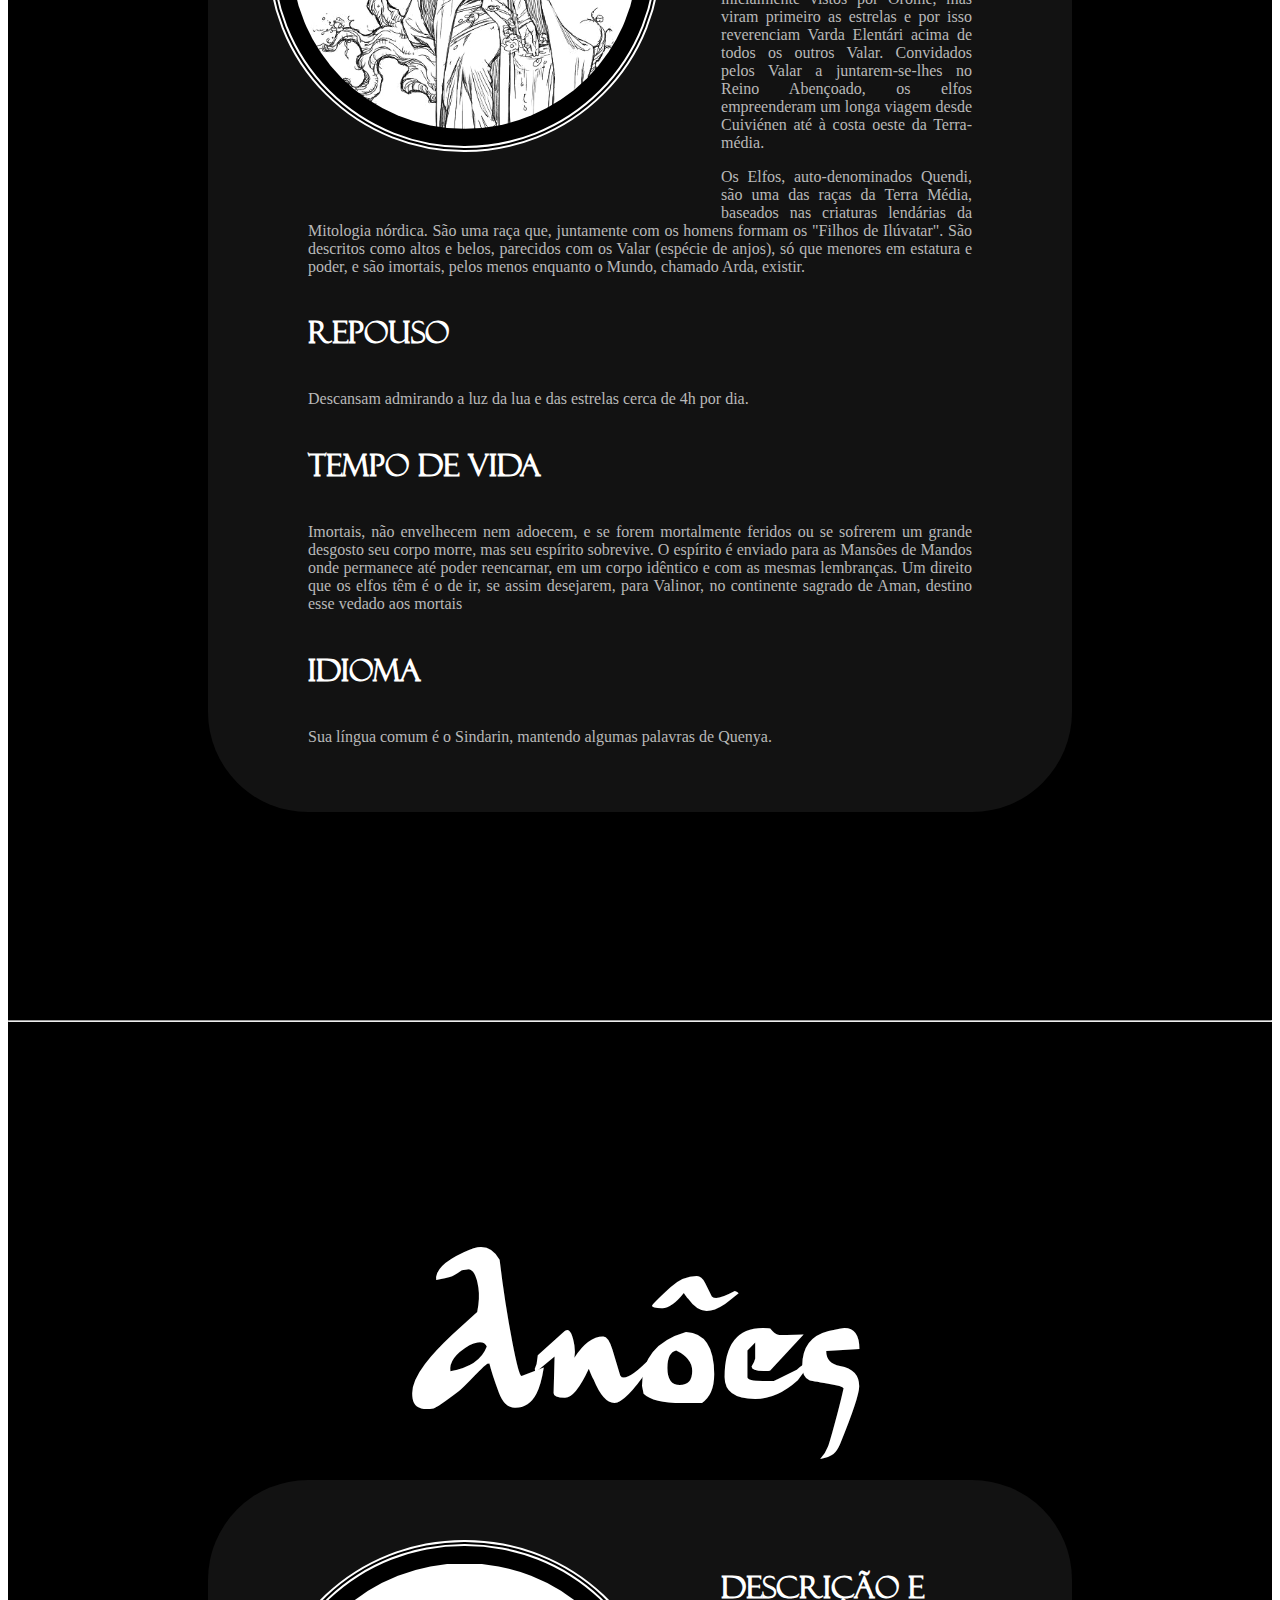
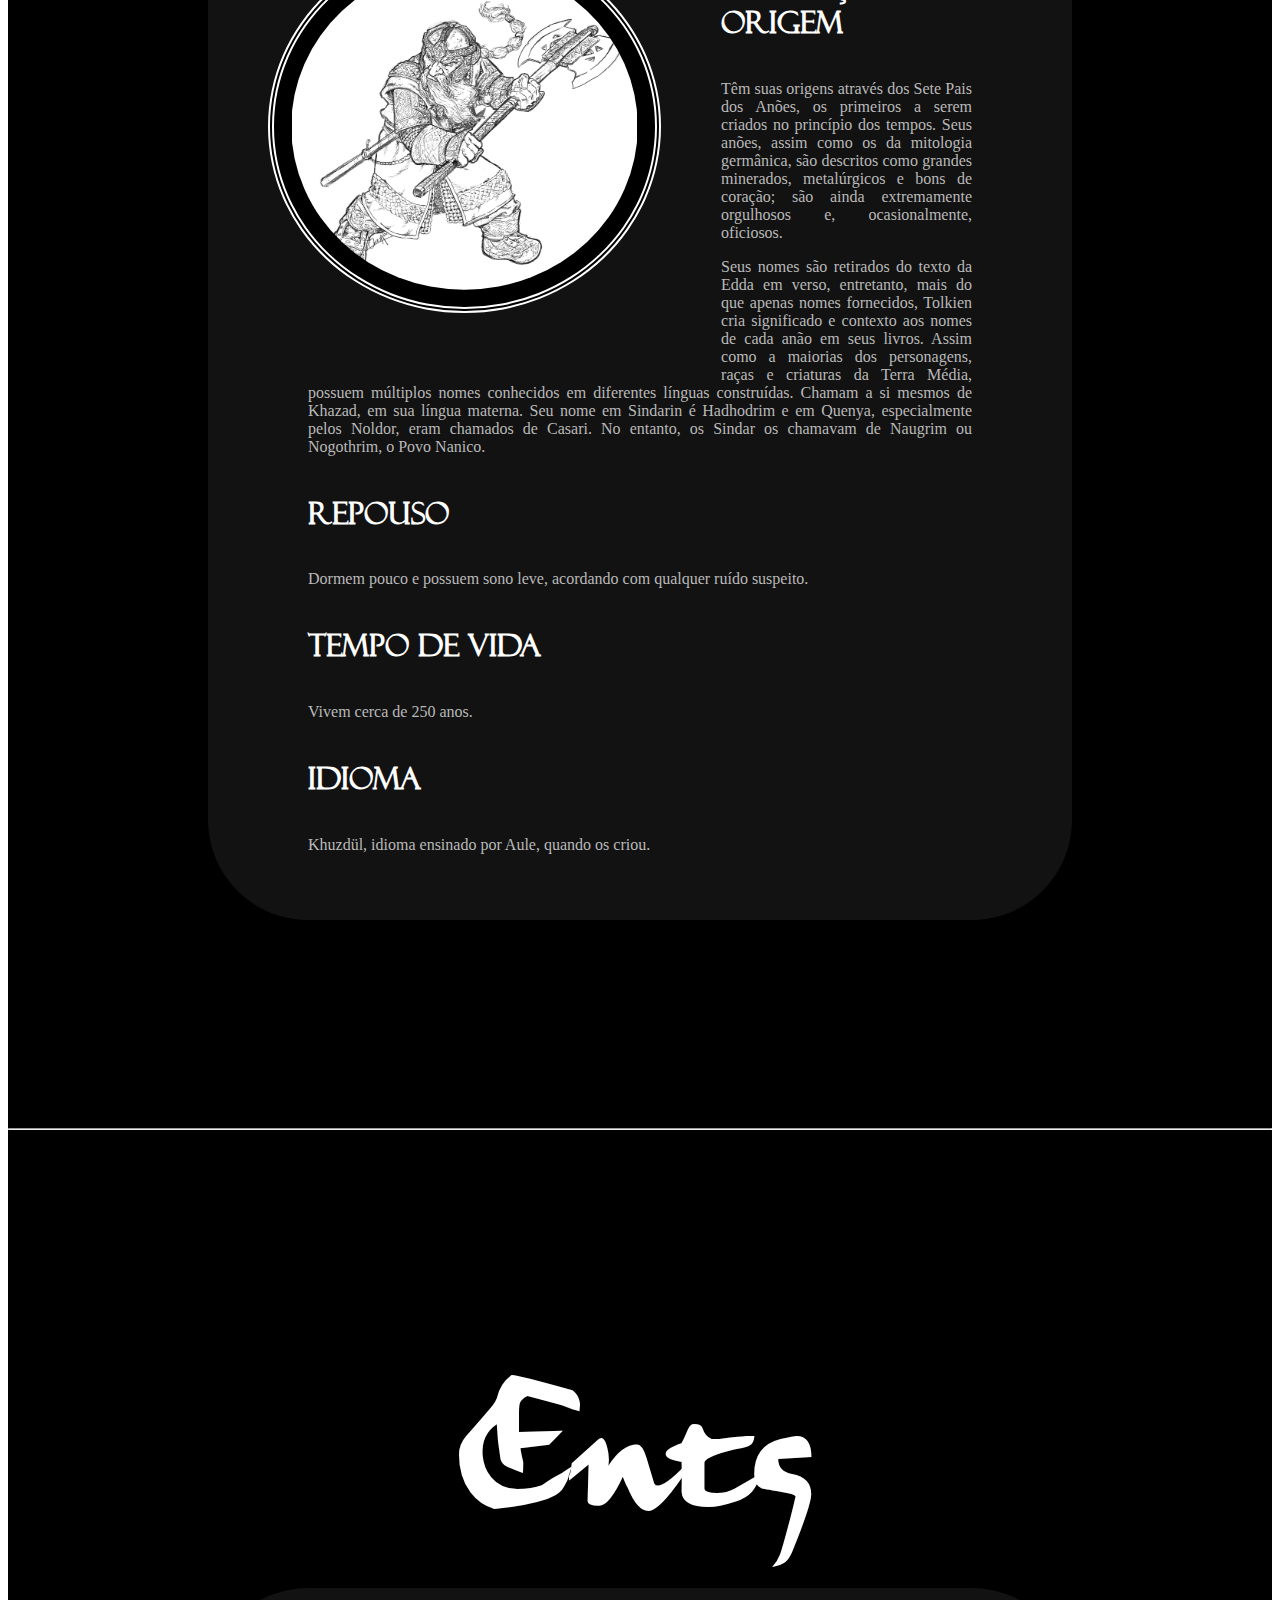
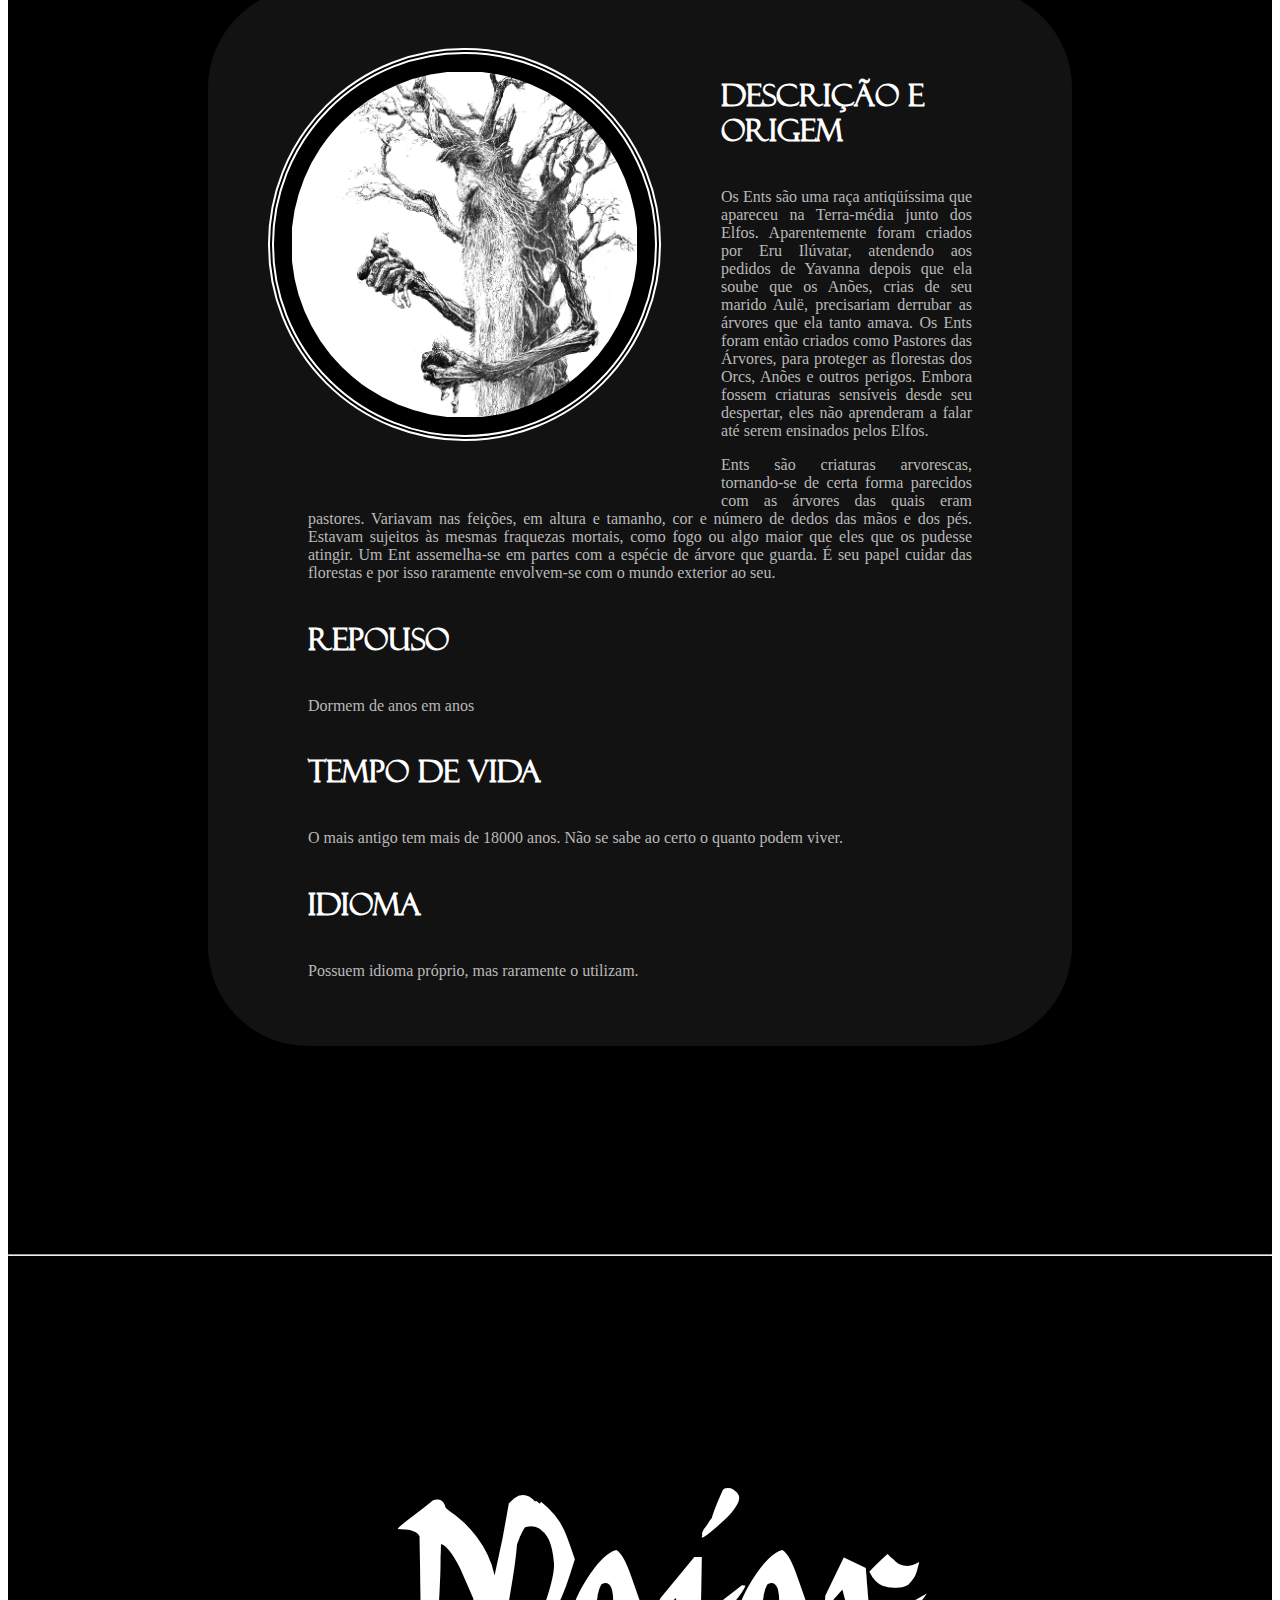
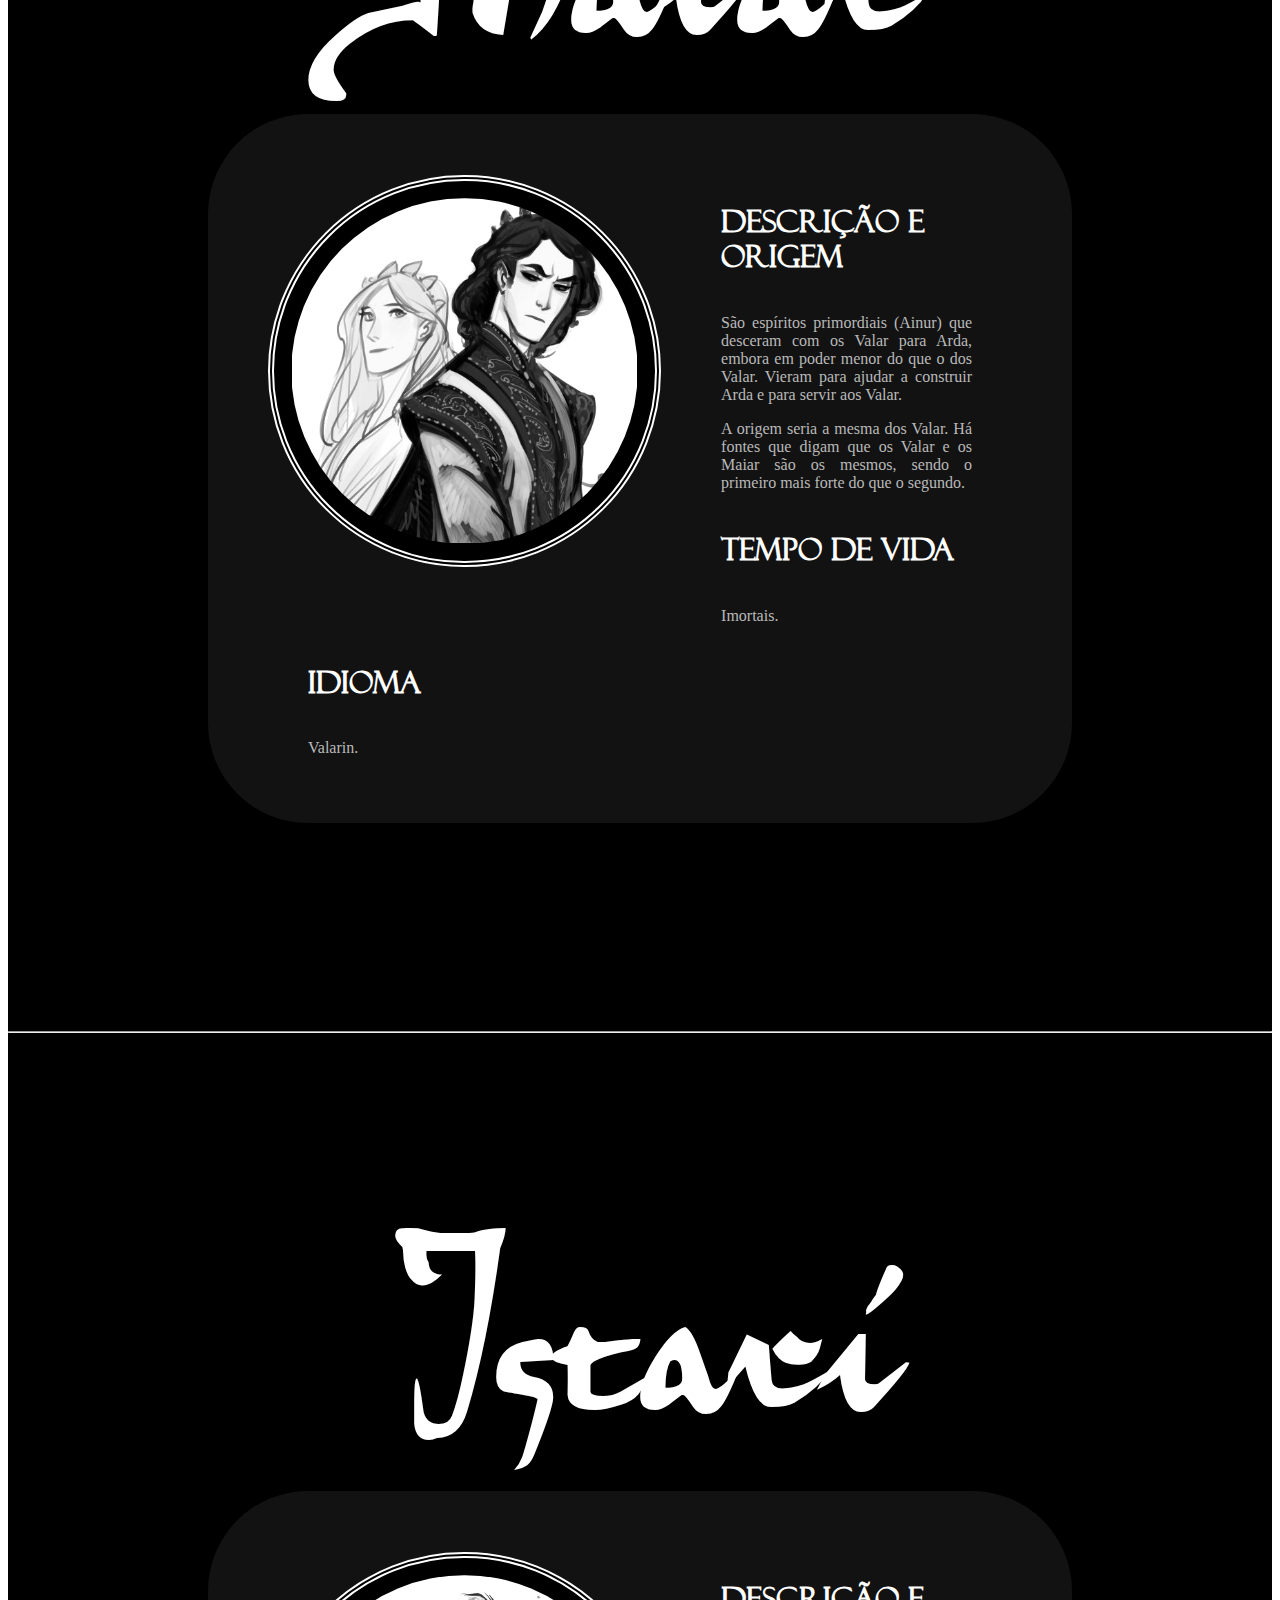
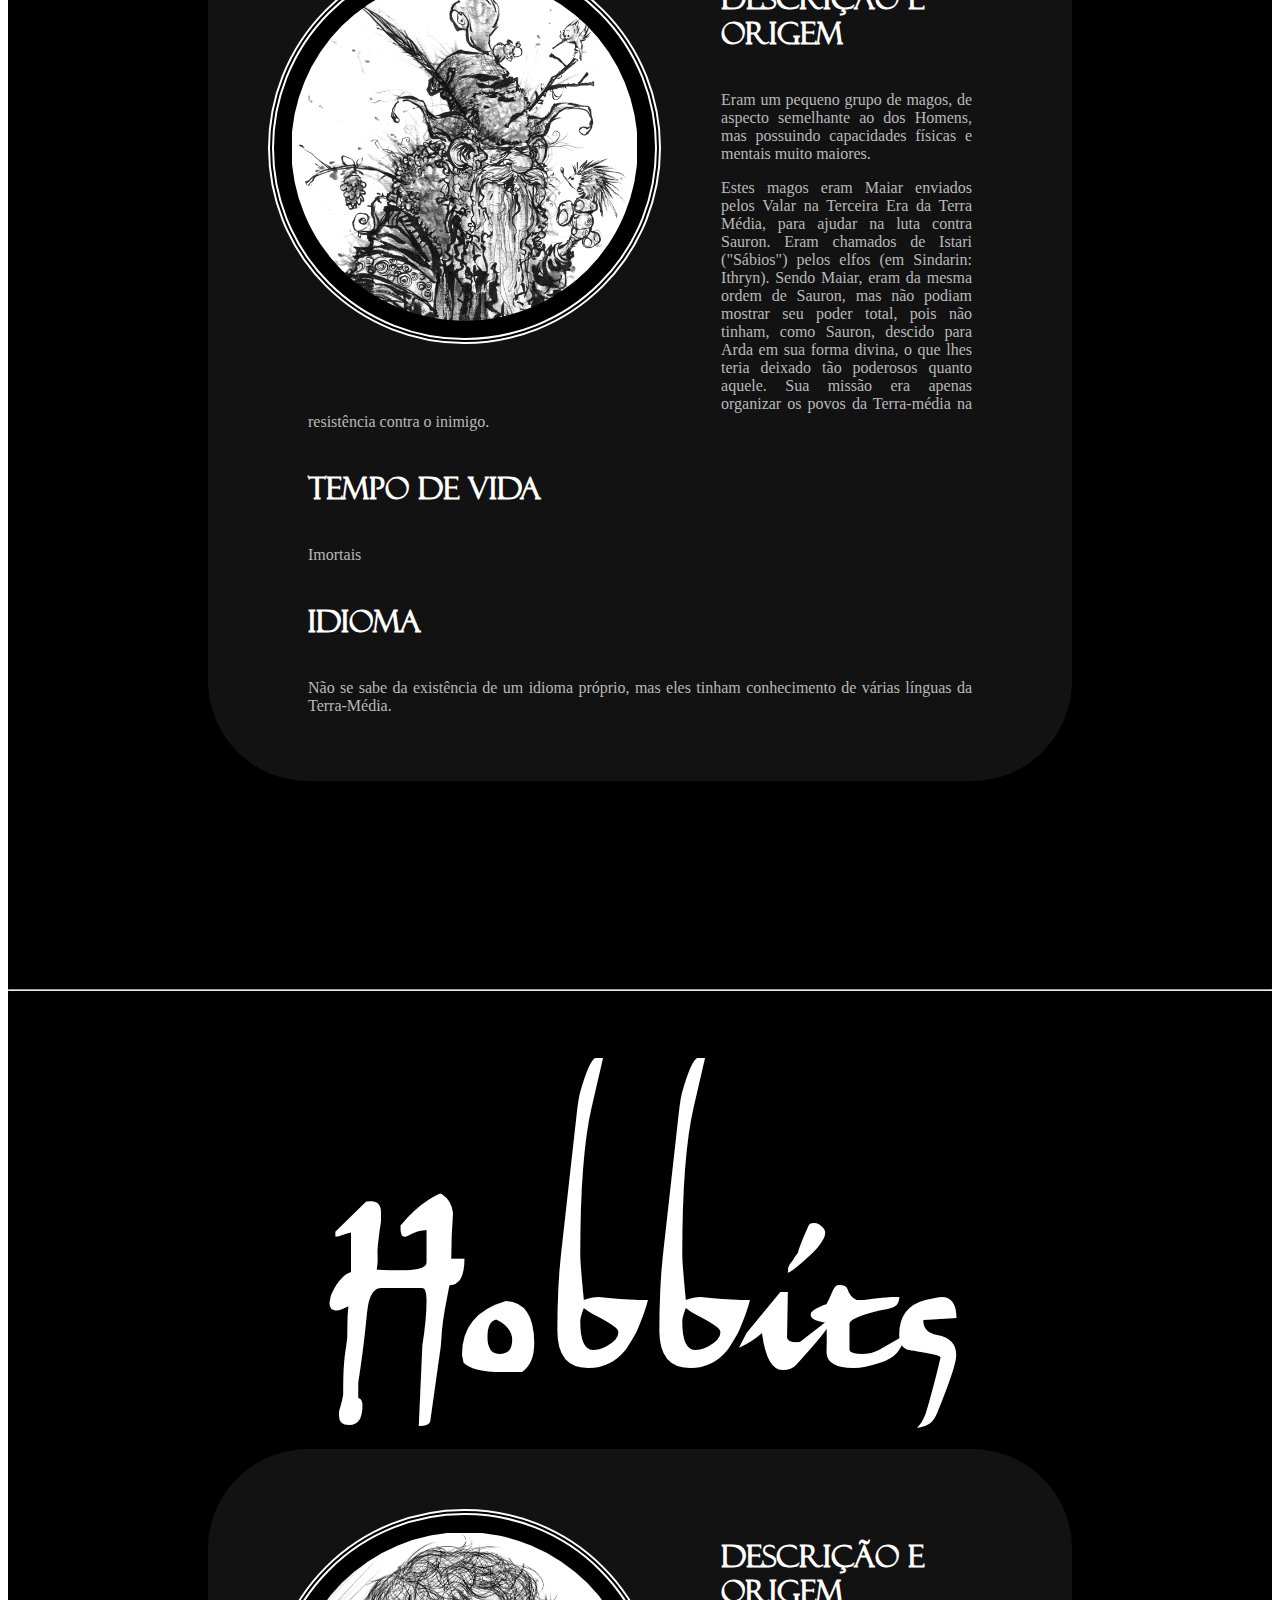
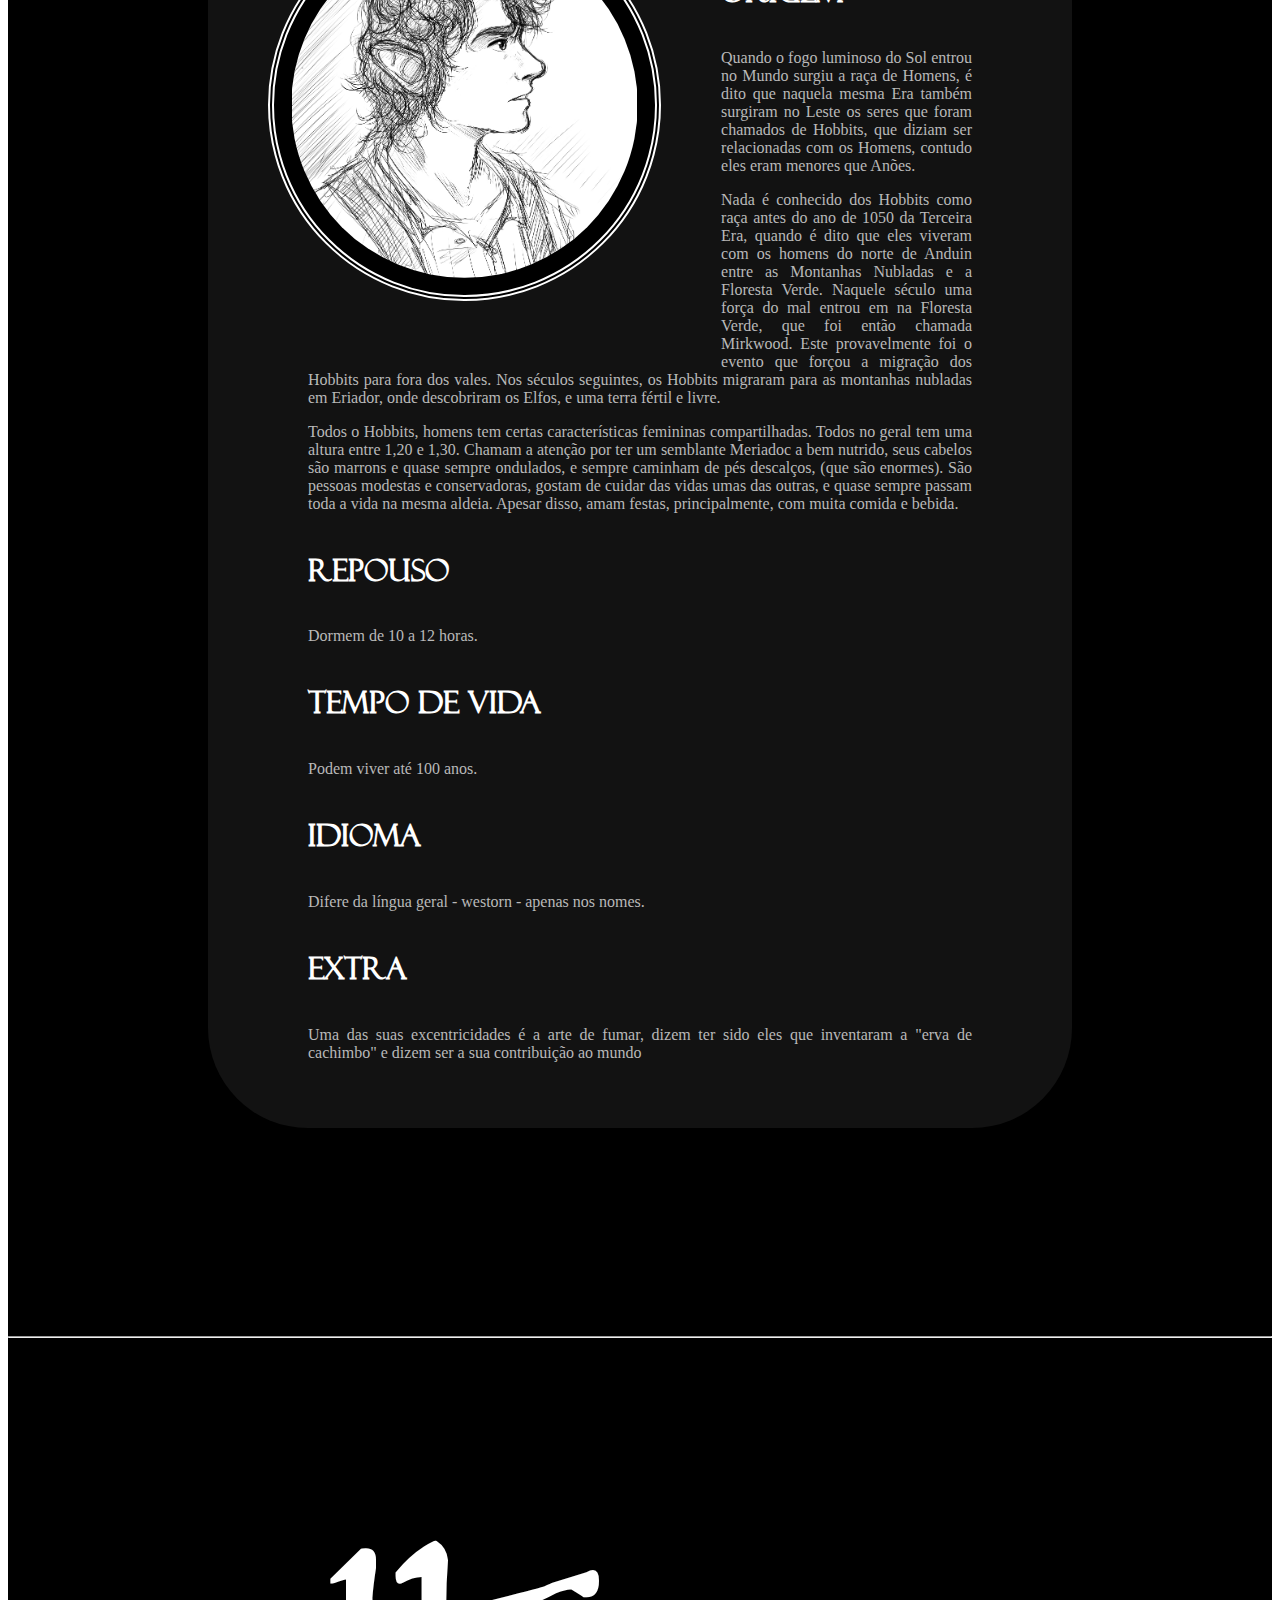
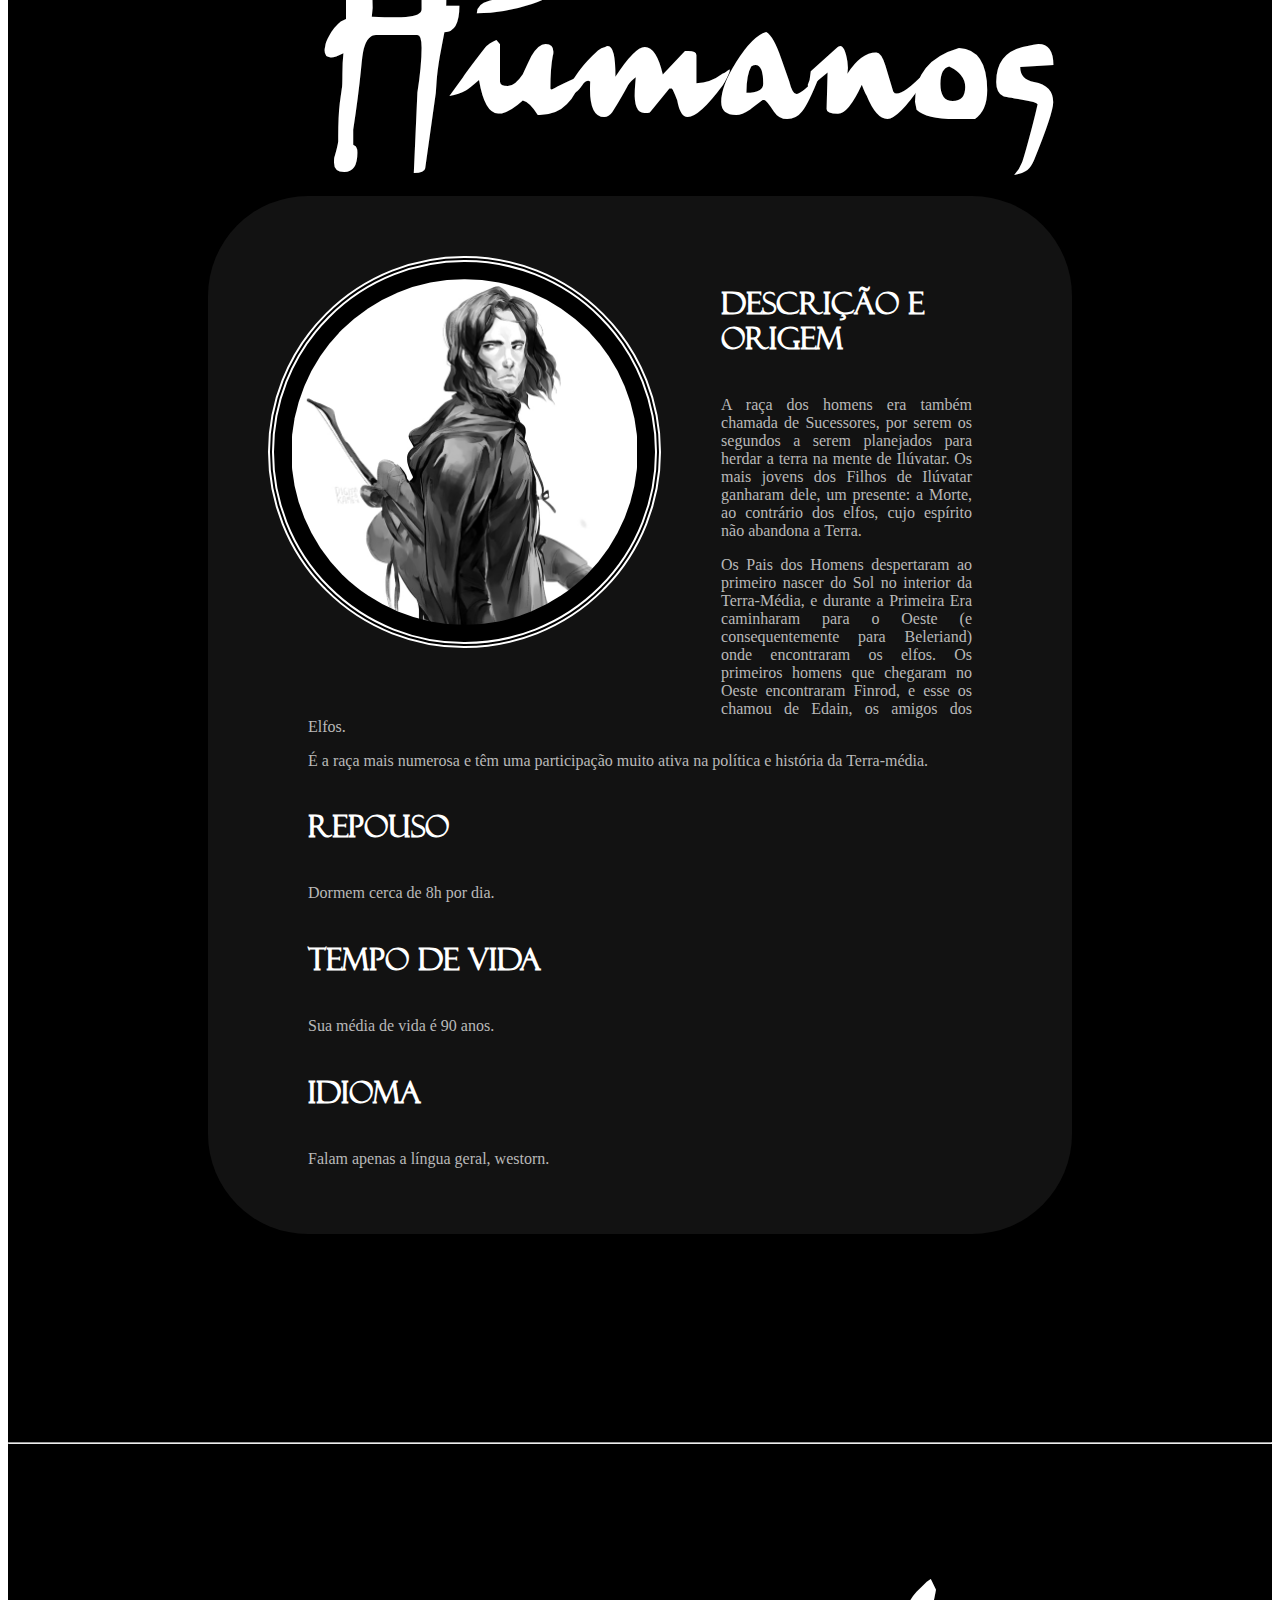
==== commit b6eeffde: "Update Bestiario.html" ====
--- a/Bestiario.html
+++ b/Bestiario.html
@@ -68,8 +68,6 @@
 	 <p> Imortais. </p>   
 	 <h4>Idioma</h4>
 	 <p> Valarin. </p>
-	 <h4>Extra</h4>
-	 <p> Uma das suas excentricidades é a arte de fumar, dizem ter sido eles que inventaram a "erva de cachimbo" e dizem ser a sua contribuição ao mundo </p>
 	 </div>	
      </article>
      <hr/>
@@ -368,4 +366,4 @@
 <center><footer>Os textos e imagens foram retirados do Google </footer></center>
 </div>
 </body>
-</html>+</html>
--- a/Bestiario2.css
+++ b/Bestiario2.css
@@ -1,14 +1,14 @@
 
 @font-face {
 font-family: "Felix Titling Regular";
-src: url("/data/fontes/FELIXTI.eot"); /* para IE */
-src: local("FELIXTI"), url("/data/fontes/FELIXTI.TTF") format("truetype");
+src: url("data/fontes/FELIXTI.eot"); /* para IE */
+src: local("FELIXTI"), url("data/fontes/FELIXTI.TTF") format("truetype");
 }
 
 @font-face {
 font-family: "Herman Decanus AH";
-src: url("/data/fontes/Herman Decanus AH.eot"); /* para IE */
-src: local("Herman Decanus AH"), url("/data/fontes/Herman Decanus AH.ttf") format("truetype");
+src: url("data/fontes/Herman Decanus AH.eot"); /* para IE */
+src: local("Herman Decanus AH"), url("data/fontes/Herman Decanus AH.ttf") format("truetype");
 }
 
 
@@ -38,7 +38,7 @@
 h4{
 
  text-align: left;
- font-family: Felix Titling;
+ font-family: "Felix Titling Regular";
  color: white;
  font-size: 30px;
 }
@@ -46,7 +46,7 @@
 
 .texto{
 	padding: 200px;
-	font-family: georgia;
+	font-family: Georgia;
 	color: #b9b9b9;
 	background-color: black;
 }
@@ -54,7 +54,7 @@
 #menu a{ 
 	padding: 12px 12px 12px 12px;
 	background-color: #121212;
-	font-family: Felix Titling;
+	font-family: "Felix Titling Regular";
 	font-size: 13px;    
 	color: #6e6e6e;    
 }
@@ -65,7 +65,7 @@
 
 header{
 
-	font-family: Herman Decanus AH;
+	font-family: "Herman Decanus AH";
 	font-size: 200px;
 	line-height: 100px;
 	text-align: center;
@@ -76,7 +76,7 @@
 }
 
 footer{
-	font-family: georgia;
+	font-family: Georgia;
 	color:white;
 }
 
